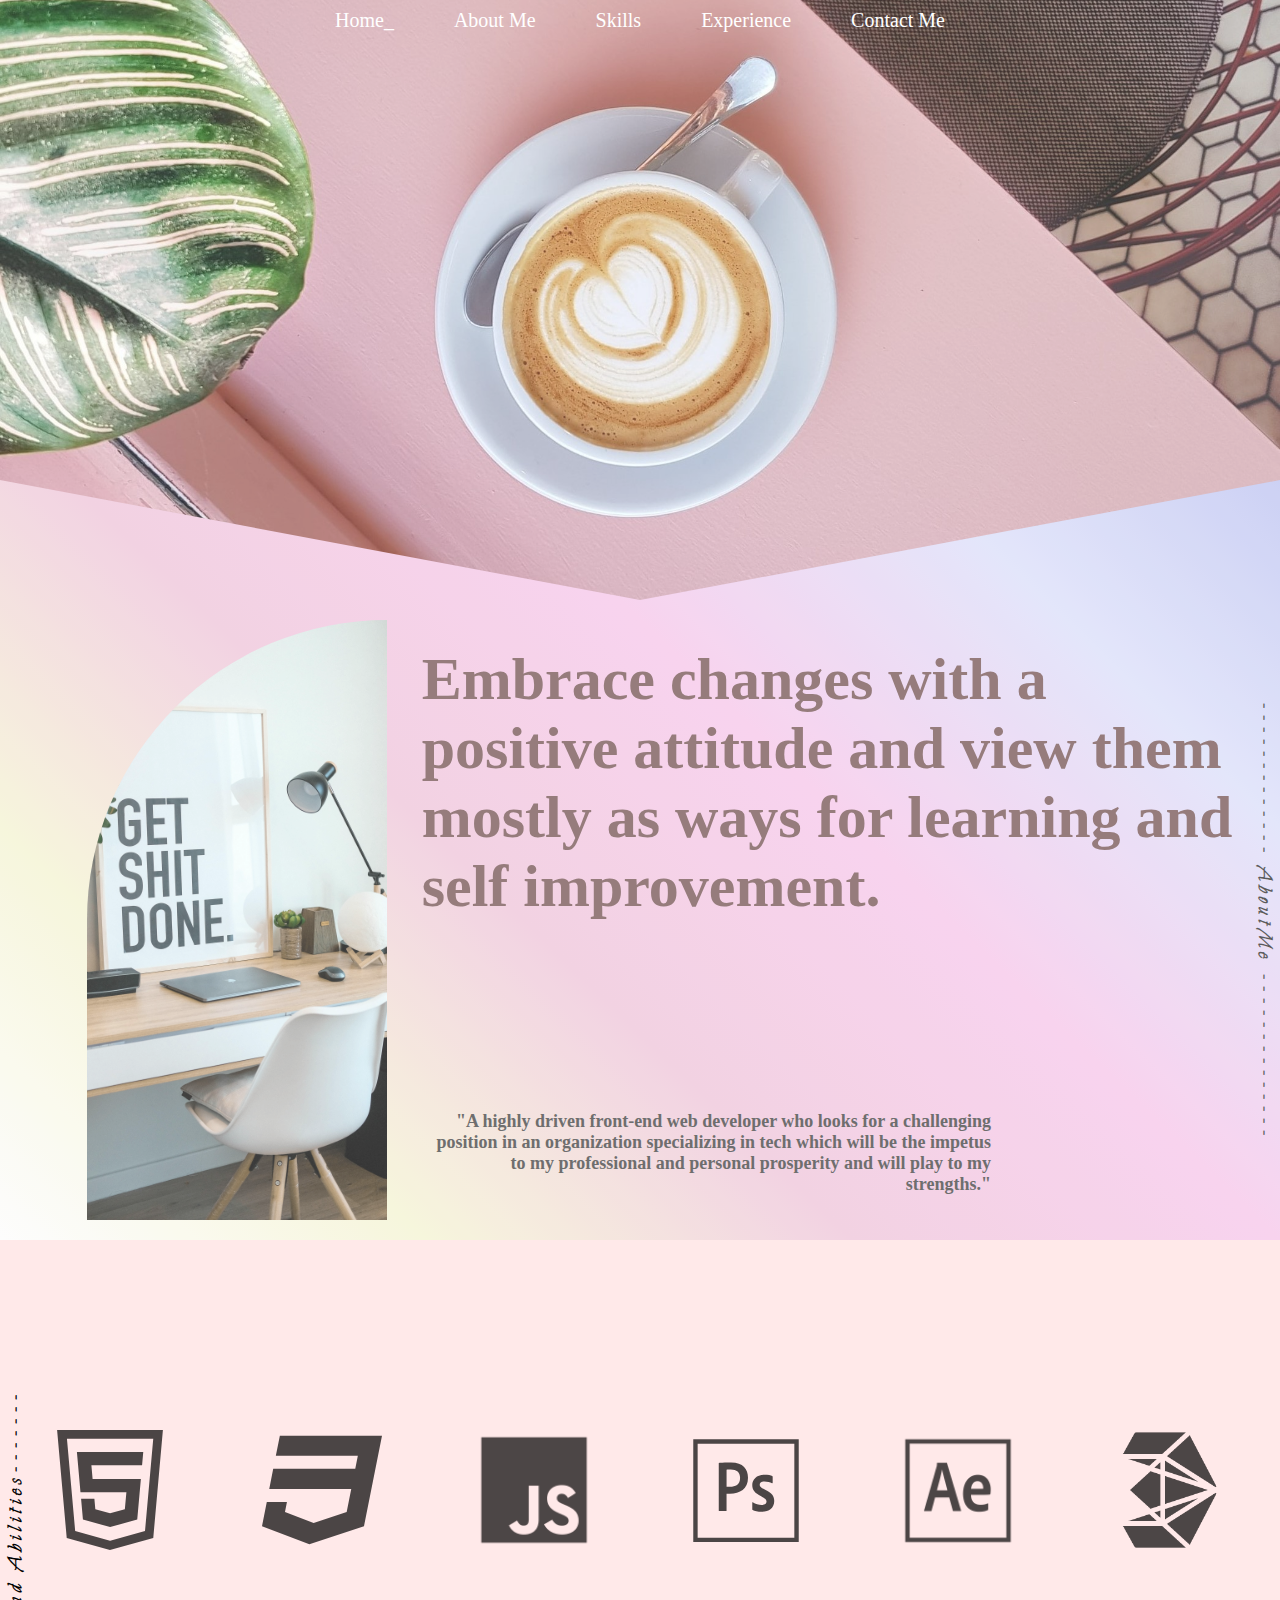
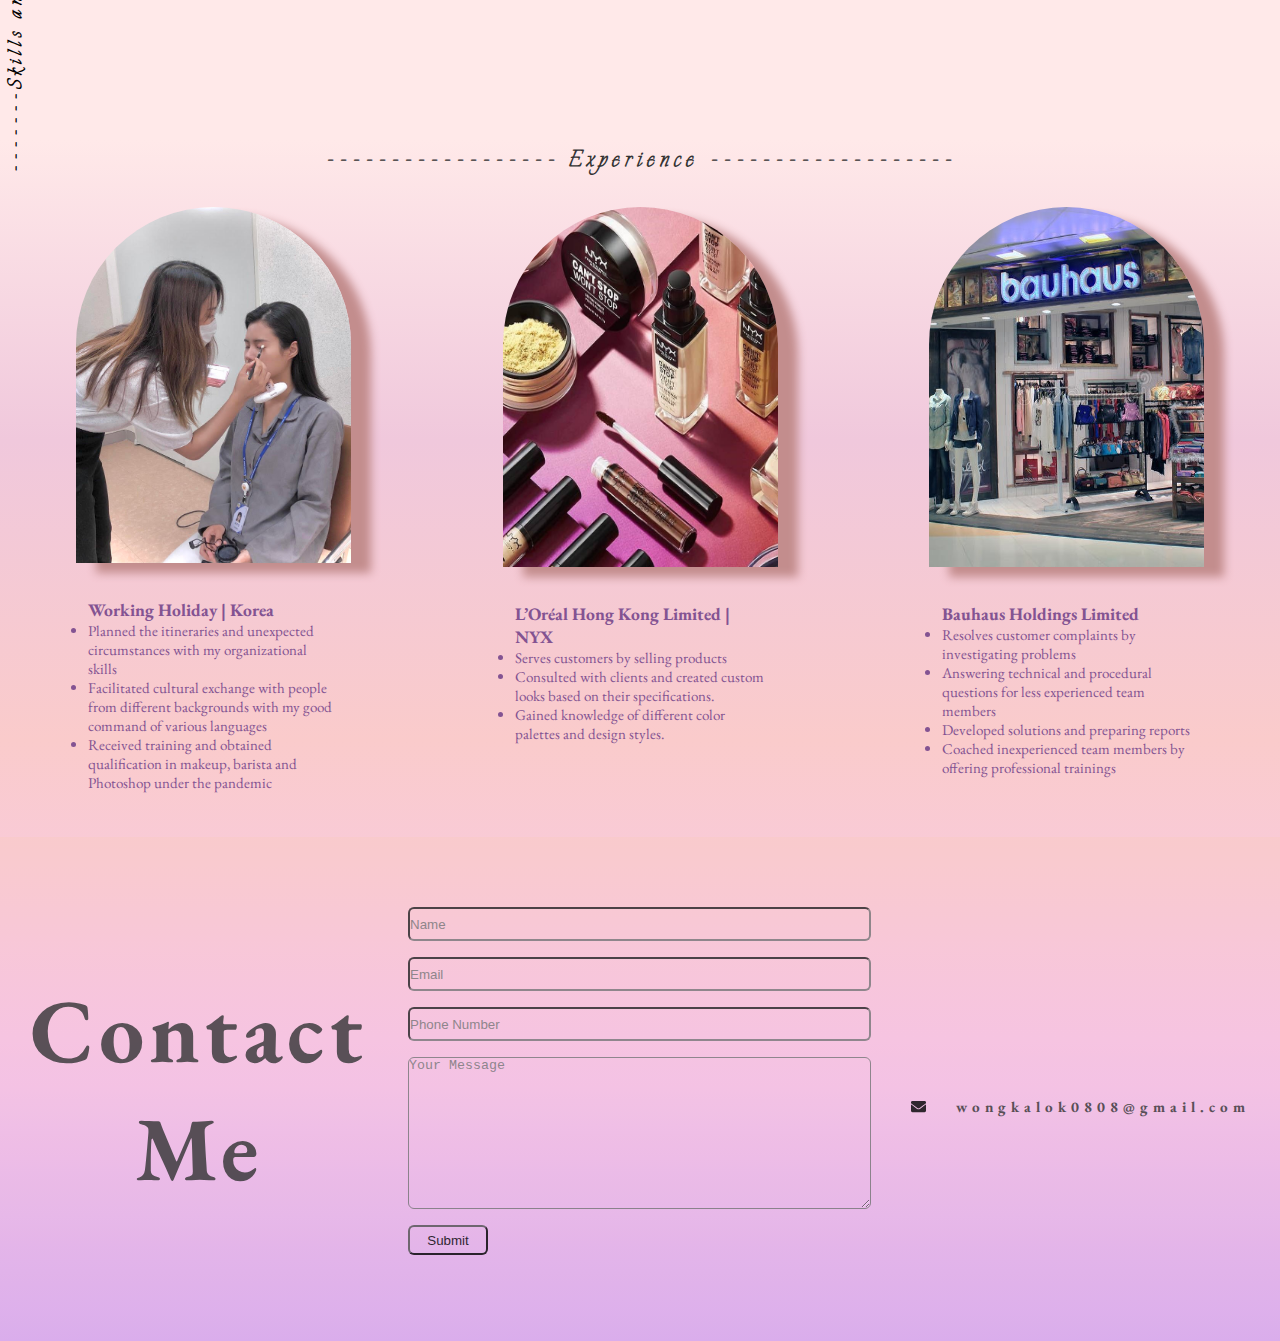
==== about_me/about_me.html @ 9ea7f7a6 "a" ====
<!DOCTYPE html>
<html lang="en">

<head>
  <meta charset="UTF-8" />
  <meta http-equiv="X-UA-Compatible" content="IE=edge" />
  <meta name="viewport" content="width=device-width, initial-scale=1.0" />
  <title>about_me</title>
  <link rel="stylesheet" href="style.css" />
</head>

<body>
  <div class="navbar">
    <a href="../index.html">Home_</a>
    <a href="#aboutMe">About Me</a>
    <a href="#skills">Skills</a>
    <a href="#experience">Experience</a>
    <a href="#form">Contact Me</a>
  </div>
  <div class="aboutBackground">
    <div class="aboutMeHeader">
      <img class="aboutImg" src="../img/natanja-grun-X2s8GhnQmds-unsplash.jpg" alt="" />
    </div>
    <!--About me-->
    <div class="aboutMe" id="aboutMe">
      <div class="aboutMeImg">
        <img src="../img/minh-pham-lB9ylP8e9Sg-unsplash.jpg" alt="" />
      </div>
      <div class="aboutMeText">
        <h3>
          Embrace changes with a positive attitude and view them mostly as
          ways for learning and self improvement.
        </h3>
        <div class="aboutMeH4">
          <h4>
            "A highly driven front-end web developer who looks for a
            challenging position in an organization specializing in tech which
            will be the impetus to my professional and personal prosperity and
            will play to my strengths."
          </h4>
        </div>
      </div>
      <p>------------- AboutMe --------------</p>
    </div>
  </div>
  <!--Skills and Abilities-->
  <div class="skills" id="skills">
    <h3>-------Skills and Abilities-------</h3>
    <div class="skillsImg">
      <img src="../img/html5-line.svg" alt="" />
      <img src="../img/css3.svg" alt="" />
      <img src="../img/js.png" alt="" />
      <img src="../img/cib-adobe-photoshop.svg" alt="" />
      <img src="../img/cib-adobe-after-effects.png" alt="" />
      <img
        src="../img/kisspng-computer-icons-autodesk-3ds-max-3d-computer-graphi-max-payne-5ac4fcfe86ab73.9493835815228592625516.png"
        alt="" />
    </div>
  </div>
  <!--Experience-->
  <div class="experience" id="experience">
    <p>------------------ Experience -------------------</p>
    <div class="experiencePhoto">
      <div class="experiencetext">
        <div class="experienceImg">
          <img src="../img/unnamed.jpg" alt="" />
        </div>
        <div class="extext">
          <h3>Working Holiday | Korea</h3>
          <ul>
            <li>
              Planned the itineraries and unexpected circumstances with my
              organizational skills
            </li>
            <li>
              Facilitated cultural exchange with people from different
              backgrounds with my good command of various languages
            </li>
            <li>
              Received training and obtained qualification in makeup, barista
              and Photoshop under the pandemic
            </li>
          </ul>
        </div>
      </div>
      <div class="experiencetext">
        <div class="experienceImg">
          <img src="../img/NYX-Professional-Makeup.jpg" alt="" />
        </div>
        <div class="extext">
          <h3>L’Oréal Hong Kong Limited | NYX</h3>
          <ul>
            <li>Serves customers by selling products</li>
            <li>
              Consulted with clients and created custom looks based on their
              specifications.
            </li>
            <li>
              Gained knowledge of different color palettes and design styles.
            </li>
          </ul>
        </div>
      </div>
      <div class="experiencetext">
        <div class="experienceImg">
          <img src="../img/bauhaus.jpg" alt="" />
        </div>
        <div class="extext">
          <h3>Bauhaus Holdings Limited</h3>
          <ul>
            <li>Resolves customer complaints by investigating problems</li>
            <li>
              Answering technical and procedural questions for less
              experienced team members
            </li>
            <li>Developed solutions and preparing reports</li>
            <li>
              Coached inexperienced team members by offering professional
              trainings
            </li>
          </ul>
        </div>
      </div>
    </div>
    <div class="form" id="form">
      <div class="formP">
        <p>Contact Me</p>
      </div>
      <div class="formInput">
        <form
          action="https://docs.google.com/forms/u/0/d/e/1FAIpQLSe4PeKI5LSQtzkwVJIQWWamqDUCXKQ3PtOjp4sg2B2Rs7o6yg/formResponse"
          method="post" class="formInput">
          <input type="text" name="entry.503846517" placeholder="Name" />
          <input type="text" name="entry.1393985349" placeholder="Email" />
          <input type="text" name="entry.814487481" placeholder="Phone Number" />
          <textarea name="entry.1041378626" placeholder="Your Message" id="message" cols="30" rows="10"></textarea>
          <button type="submit">Submit</button>
        </form>
      </div>
      <div class="contactWay">
        <div class="phone">
          <!-- <img src="../img/mobile-alt.svg" alt="" /> -->
          <!-- <p>66079842</p> -->
        </div>
        <div class="email">
          <img src="../img/envelope.svg" alt="" />
          <p>wongkalok0808@gmail.com</p>
        </div>
      </div>
    </div>
  </div>
  <script src="./about_me.js"></script>
</body>

</html>
---- about_me/style.css ----
@import url("https://fonts.googleapis.com/css2?family=Carattere&family=EB+Garamond&family=Ephesis&family=Explora&family=Gideon+Roman&family=Grey+Qo&family=Italianno&family=Yanone+Kaffeesatz:wght@200&display=swap");
/*font-family: 'Carattere', cursive;
font-family: 'EB Garamond', serif;
font-family: 'Ephesis', cursive;
font-family: 'Explora', cursive;
font-family: 'Gideon Roman', cursive;
font-family: 'Grey Qo', cursive;
font-family: 'Italianno', cursive;
font-family: 'Yanone Kaffeesatz', sans-serif;*/
* {
  margin: 0;
  padding: 0;
}
body {
  width: 100%;
}
.navbar {
  width: 100%;
  height: 40px;
  display: flex;
  align-items: center;
  justify-content: center;
  position: absolute;
  z-index: 20;
  color: white;
  font-size: 20px;
}
.navbar a {
  color: white;
  margin: 0 30px 0 30px;
  text-decoration-line: none;
}
.navbar a:hover {
  color: rgb(78, 78, 78);
  margin: 0 30px 0 30px;
  text-decoration-line: underline;
}
.aboutBackground {
  background-image: linear-gradient(
    to top right,
    rgb(253, 253, 253),
    rgb(245, 244, 212),
    rgb(240, 200, 220),
    rgb(247, 201, 235),
    rgb(221, 224, 250),
    rgb(187, 193, 240),
    rgb(201, 165, 218)
  );
  opacity: 80%;
}
.aboutMeHeader {
  clip-path: polygon(0% 80%, 0% 0%, 100% 0%, 100% 80%, 50% 100%);
  display: flex;
  align-items: center;
  justify-content: center;
}
.aboutImg {
  position: relative;
}
.aboutMeHeader img {
  top: 0;
  left: 0;
  width: 100%;
  z-index: 1;
  height: 600px;
  object-fit: cover;
}

.aboutP p {
  color: rgb(255, 255, 255);
  font-size: 120px;
  font-family: "Explora", cursive;
}

.aboutMe {
  display: flex;
  align-items: center;
  height: auto;
}
.aboutMeImg {
  flex: 1;
  display: flex;
  justify-content: right;
  align-items: center;
}
.aboutMeText {
  flex: 2;
  display: flex;
  flex-direction: column;
  height: 550px;
  justify-content: space-between;
  padding: 15px;
}
.aboutMeText h3 {
  font-size: 60px;
  color: rgb(124 92 92);
  object-fit: cover;
  animation: fadeIn 3s;
}

.aboutMeH4 {
  width: 70%;
}
.aboutMeH4 h4 {
  width: 100%;
  font-size: 18px;
  color: rgb(74 74 74);
  text-align: right;
  object-fit: cover;
  animation: fadeIn 3s;
}

@keyframes fadeIn {
  from {
    opacity: 0;
  }

  to {
    opacity: 1;
  }
}
.aboutMe p {
  writing-mode: vertical-lr;
  text-orientation: mixed;
  font-size: 25px;
  font-family: "Explora", cursive;
  font-weight: bold;
  color: rgb(51, 51, 51);
  letter-spacing: 5px;
}
.aboutMe img {
  border-radius: 999px 0 0 0;
  padding: 20px;
  width: 300px;
  height: 600px;
  object-fit: cover;
  position: relative;
}
/*Skills*/
.skills {
  height: 500px;
  background-color: rgb(255, 233, 233);
}

.skills h3 {
  position: absolute;
  font-family: "Explora", cursive;
  writing-mode: vertical-lr;
  text-orientation: mixed;
  transform: rotate(-180deg);
  height: 60%;
  text-align: center;
  font-size: 25px;
  letter-spacing: 5px;
  color: black;
  font-weight: bold;
  top: 82rem;
}
.skillsImg {
  display: flex;
  align-items: center;
  justify-content: space-between;
  padding: 0 50px;
  height: 100%;
  flex-wrap: wrap;
}
.skills img {
  width: 120px;
  height: 120px;
  opacity: 0.7;
}
.skills img:hover {
  transform: scale(1.2);
}
.experience {
  height: auto;
  background-image: linear-gradient(
    to bottom,
    rgb(255, 233, 233),
    rgb(240, 200, 220),
    rgb(250, 203, 203),
    rgb(247, 201, 235),
    rgb(201, 165, 218)
  );
}
.experience p {
  font-size: 30px;
  font-family: "Explora", cursive;
  text-align: center;
  font-weight: bold;
  color: rgb(51, 51, 51);
  letter-spacing: 5px;
}
.experiencePhoto {
  display: flex;
  align-items: center;
  justify-content: center;
  flex-wrap: wrap;
}
.experiencetext {
  flex: 1;
  display: flex;
  flex-direction: column;
  padding: 30px;
  align-items: center;
  height: 600px;
  font-size: 15px;
}
.extext {
  width: 250px;
  padding: 15px 40px;
  font-family: "EB Garamond", serif;
  margin-top: 20px;
  color: #835392;
}
.experienceImg {
  border-radius: 999px 999px 0 0;
  width: 275px;
  height: 360px;
  overflow: hidden;
  position: relative;
  box-shadow: 20px 10px 10px rgb(195 141 141);
}
.experienceImg:hover {
  box-shadow: 20px 10px 10px white;
}
.experiencetext img {
  width: 100%;
  height: 100%;
  transition: 0.2s linear;
}
.experiencetext img:hover {
  width: 100%;
  height: 100%;
  transform: scale(1.1);
}
.form {
  width: auto;
  display: flex;
  align-items: center;
  justify-content: center;
  height: auto;
  background-color: #d1c1db;
  flex-wrap: wrap;
  padding: 30px;
  background-image: linear-gradient(
    to bottom,
    rgb(250, 203, 203),
    rgb(245, 194, 228),
    #dfb0f1
  );
  opacity: 80%;
}
.form p {
  font-family: "EB Garamond", serif;
  font-size: 15px;
}
.formInput {
  flex: 2;
  display: flex;
  flex-direction: column;
  padding: 20px;
}

input {
  background: none;
  margin-bottom: 1rem;
  width: auto;
  height: 30px;
  border-radius: 6px;
}
textarea {
  background: none;
  margin-bottom: 1rem;
  border-radius: 6px;
  width: auto;
}
button {
  background: none;
  margin-bottom: 1rem;
  border-radius: 6px;
  width: 5rem;
  height: 30px;
}
.formP {
  flex: 1;
  text-align: center;
}
.formP p {
  font-size: 90px;
}
.contactWay {
  flex: 1;
  display: flex;
  flex-direction: column;
  align-items: baseline;
  justify-content: space-evenly;
  height: 100%;
}
.phone {
  display: flex;
  justify-content: center;
  align-items: center;
  margin-bottom: 35px;
}
.phone img {
  width: 15px;
  height: 15px;
  margin-right: 30px;
}
.email {
  display: flex;
  justify-content: center;
  align-items: center;
}
.email img {
  width: 15px;
  height: 15px;
  margin-right: 30px;
}
@media screen and (max-width: 950px) {
  .navbar a {
    color: white;
    margin: 5px 10px 0 10px;
    font-size: 15px;
  }
  .navbar a:hover {
    color: rgb(78, 78, 78);
    margin: 5px 20px 0 20px;
  }
  .aboutMe img {
    border-radius: 999px 0 0 0;
    padding: 20px;
    width: 300px;
    height: 600px;
    object-fit: cover;
    position: relative;
    opacity: 0.2;
  }
  .aboutMeText h3 {
    position: absolute;
    font-size: 33px;
    color: rgb(124 92 92);
    object-fit: cover;
    top: 43rem;
    left: 1rem;
    width: 95%;
  }
  .aboutMeH4 {
    width: 80%;
    position: absolute;
    right: 2rem;
    top: 68rem;
  }

  .aboutMeH4 h4 {
    width: 90%;
    font-size: 19px;
    color: rgb(74 74 74);
    text-align: right;
    object-fit: cover;
  }
  .skillsImg {
    padding: 0 70px;
  }
  .skills h3 {
    left: 0rem;
    font-size: 20px;
  }
}
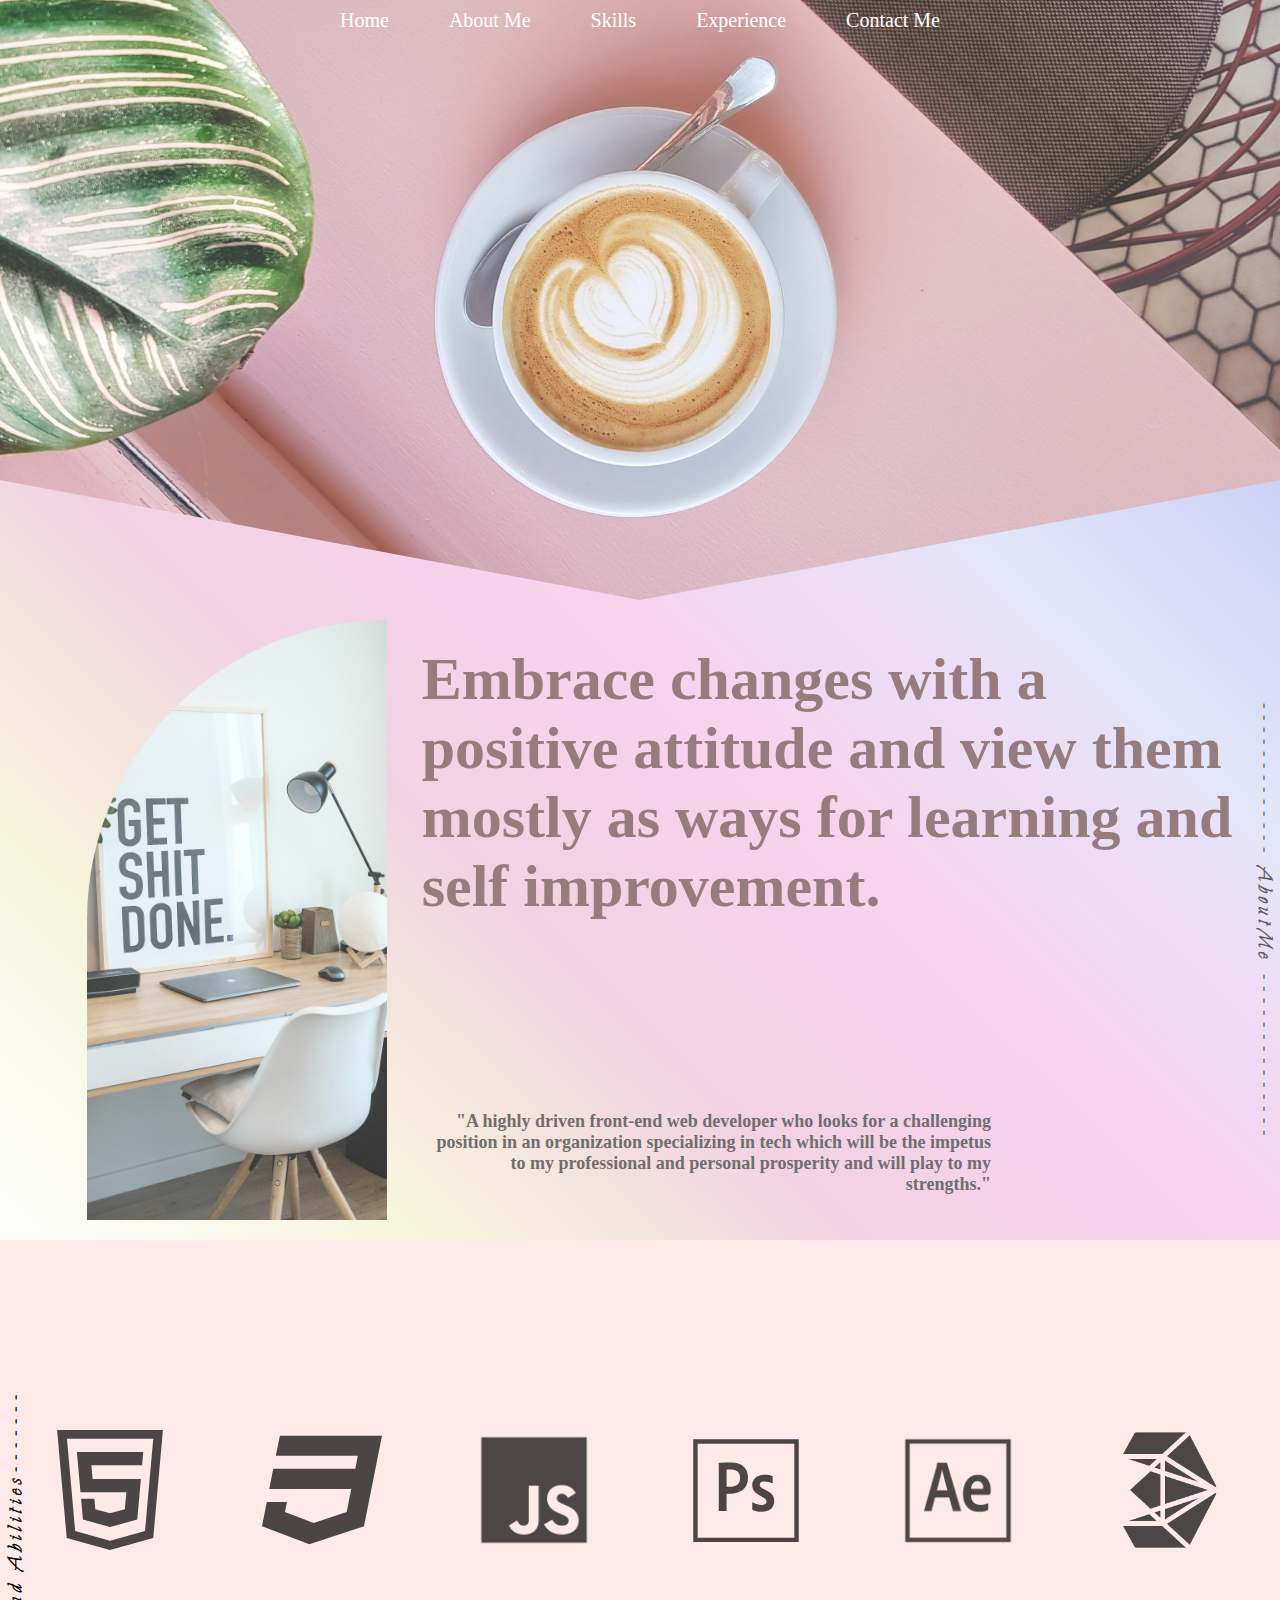
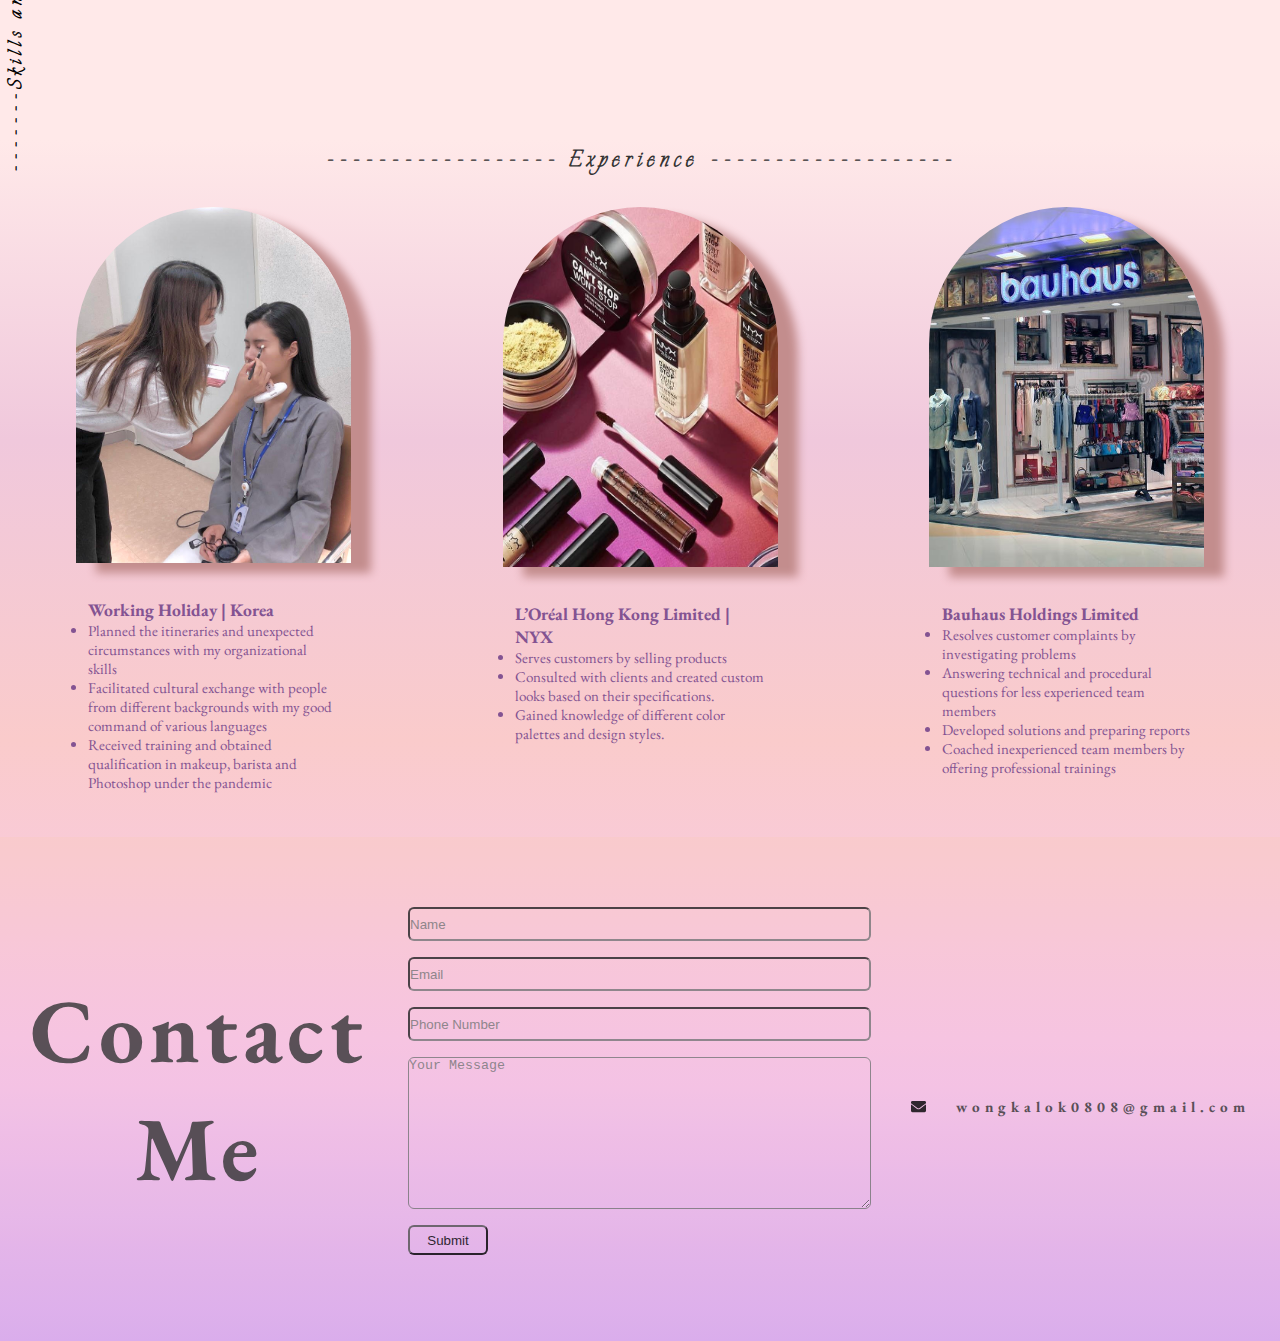
==== commit bf39ac1b: "add" ====
--- a/about_me/about_me.html
+++ b/about_me/about_me.html
@@ -11,7 +11,7 @@
 
 <body>
   <div class="navbar">
-    <a href="../index.html">Home_</a>
+    <a href="../index.html">Home</a>
     <a href="#aboutMe">About Me</a>
     <a href="#skills">Skills</a>
     <a href="#experience">Experience</a>
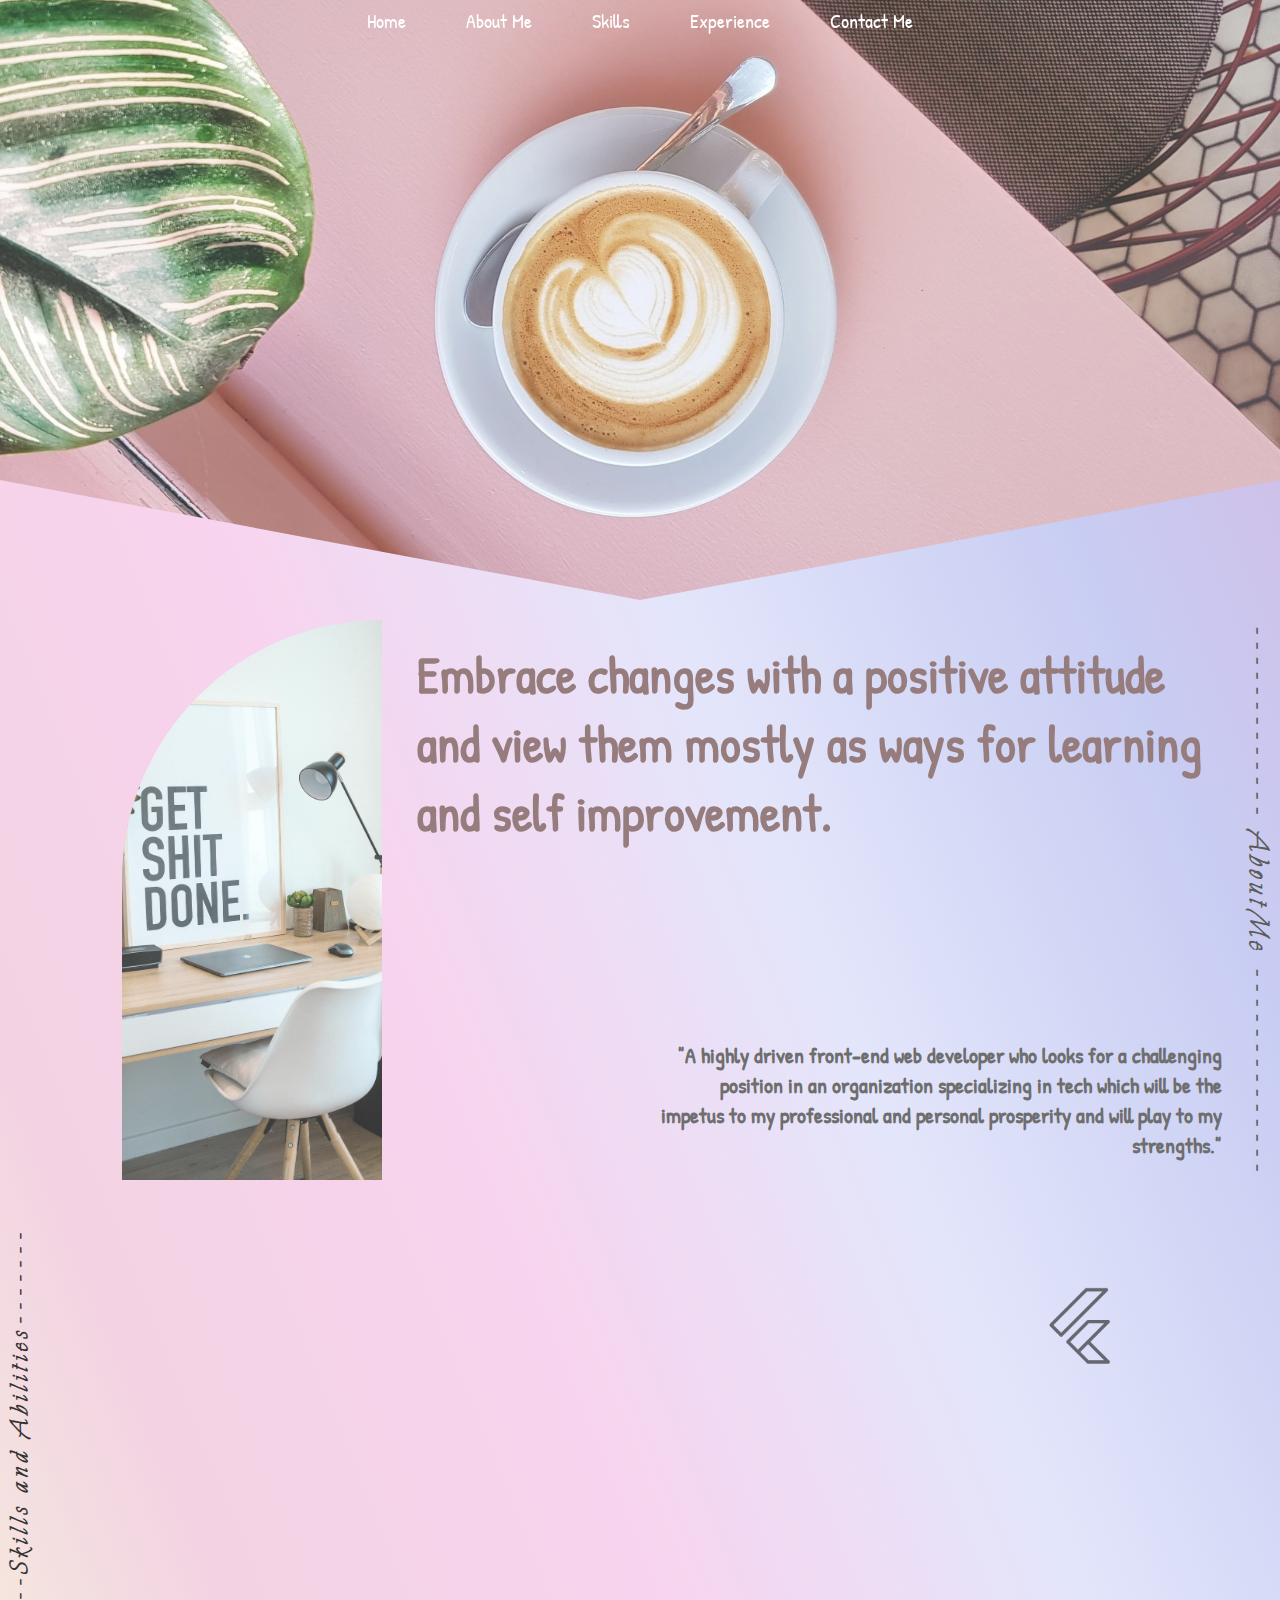
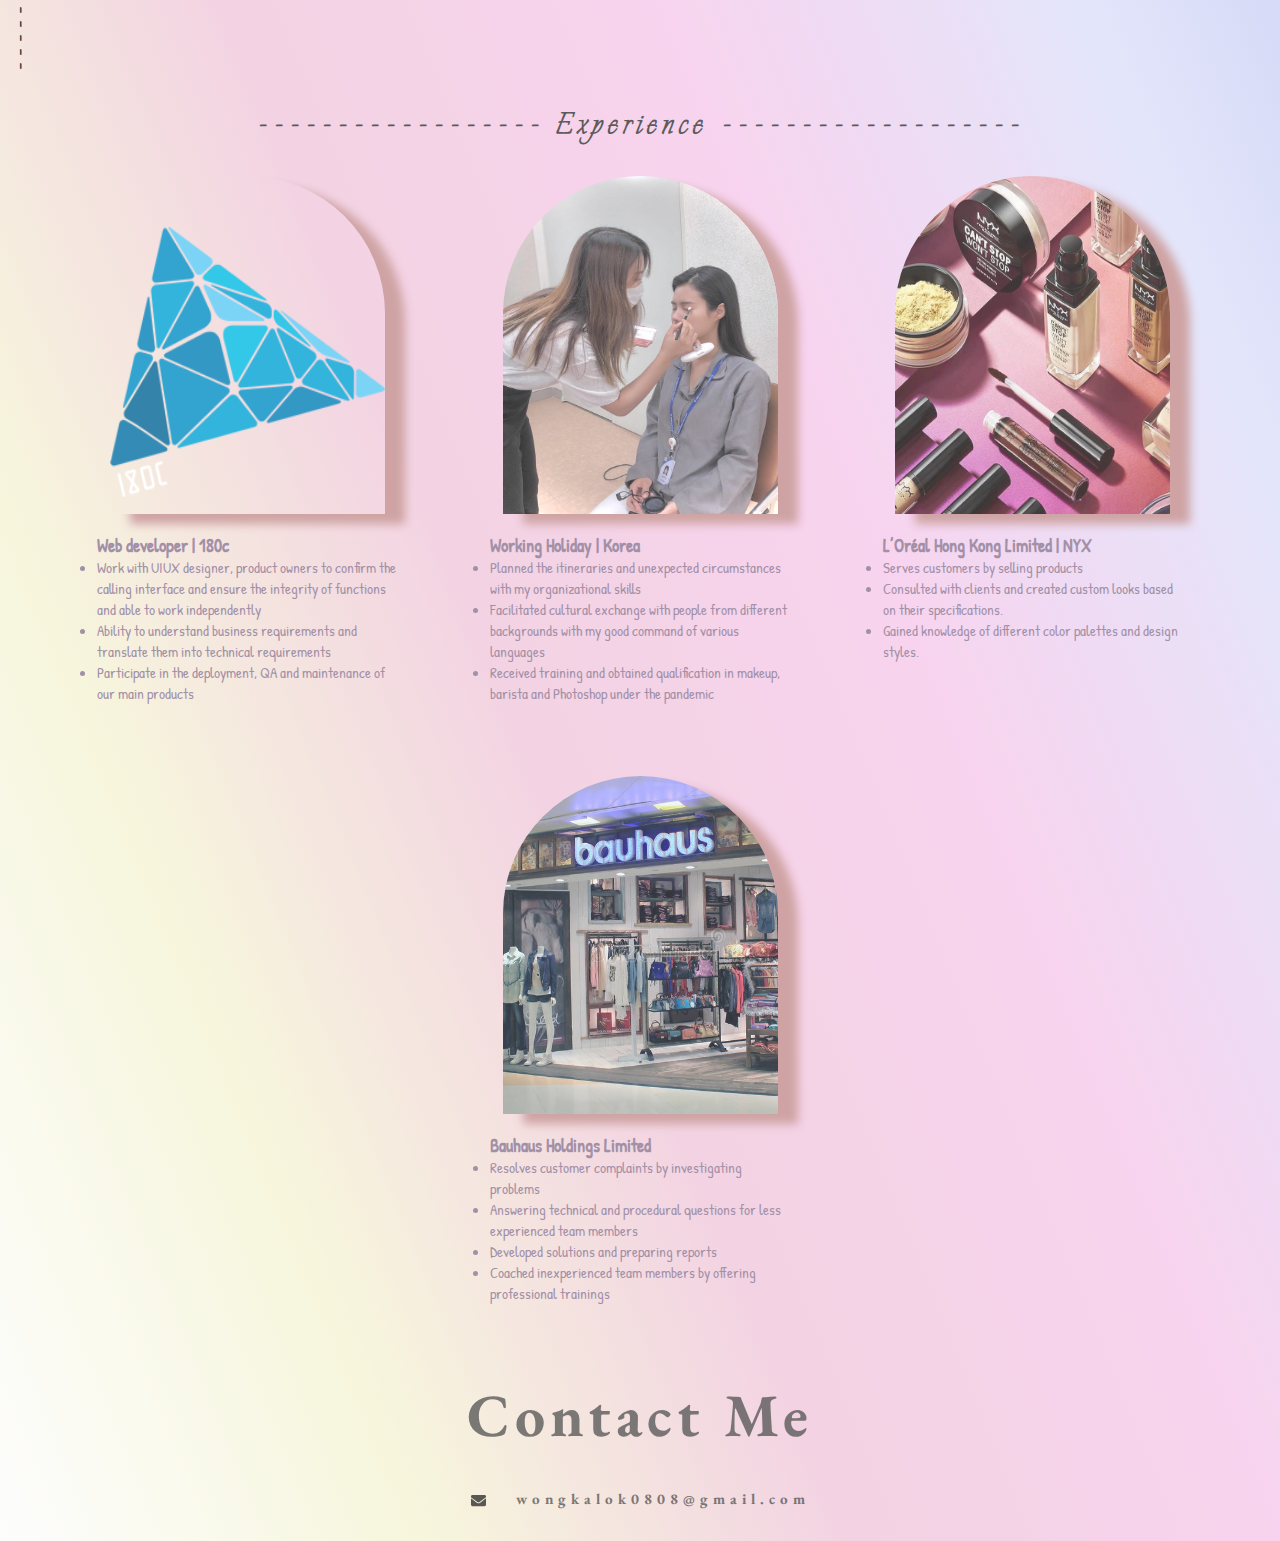
==== commit af573c32: "add" ====
--- a/about_me/about_me.html
+++ b/about_me/about_me.html
@@ -6,6 +6,9 @@
   <meta http-equiv="X-UA-Compatible" content="IE=edge" />
   <meta name="viewport" content="width=device-width, initial-scale=1.0" />
   <title>about_me</title>
+  <link rel="stylesheet" href="https://cdnjs.cloudflare.com/ajax/libs/font-awesome/6.2.0/css/all.min.css"
+    integrity="sha512-xh6O/CkQoPOWDdYTDqeRdPCVd1SpvCA9XXcUnZS2FmJNp1coAFzvtCN9BmamE+4aHK8yyUHUSCcJHgXloTyT2A=="
+    crossorigin="anonymous" referrerpolicy="no-referrer" />
   <link rel="stylesheet" href="style.css" />
 </head>
 
@@ -42,114 +45,173 @@
       </div>
       <p>------------- AboutMe --------------</p>
     </div>
-  </div>
-  <!--Skills and Abilities-->
-  <div class="skills" id="skills">
-    <h3>-------Skills and Abilities-------</h3>
-    <div class="skillsImg">
-      <img src="../img/html5-line.svg" alt="" />
+    <!-- </div> -->
+    <!--Skills and Abilities-->
+    <div class="skills" id="skills">
+      <h3>-------Skills and Abilities-------</h3>
+      <div class="skillsImg">
+        <!-- <img src="../img/html5-line.svg" alt="" />
       <img src="../img/css3.svg" alt="" />
       <img src="../img/js.png" alt="" />
       <img src="../img/cib-adobe-photoshop.svg" alt="" />
       <img src="../img/cib-adobe-after-effects.png" alt="" />
       <img
         src="../img/kisspng-computer-icons-autodesk-3ds-max-3d-computer-graphi-max-payne-5ac4fcfe86ab73.9493835815228592625516.png"
-        alt="" />
-    </div>
-  </div>
-  <!--Experience-->
-  <div class="experience" id="experience">
-    <p>------------------ Experience -------------------</p>
-    <div class="experiencePhoto">
-      <div class="experiencetext">
-        <div class="experienceImg">
-          <img src="../img/unnamed.jpg" alt="" />
-        </div>
-        <div class="extext">
-          <h3>Working Holiday | Korea</h3>
-          <ul>
-            <li>
-              Planned the itineraries and unexpected circumstances with my
-              organizational skills
-            </li>
-            <li>
-              Facilitated cultural exchange with people from different
-              backgrounds with my good command of various languages
-            </li>
-            <li>
-              Received training and obtained qualification in makeup, barista
-              and Photoshop under the pandemic
-            </li>
-          </ul>
-        </div>
-      </div>
-      <div class="experiencetext">
-        <div class="experienceImg">
-          <img src="../img/NYX-Professional-Makeup.jpg" alt="" />
-        </div>
-        <div class="extext">
-          <h3>L’Oréal Hong Kong Limited | NYX</h3>
-          <ul>
-            <li>Serves customers by selling products</li>
-            <li>
-              Consulted with clients and created custom looks based on their
-              specifications.
-            </li>
-            <li>
-              Gained knowledge of different color palettes and design styles.
-            </li>
-          </ul>
-        </div>
-      </div>
-      <div class="experiencetext">
-        <div class="experienceImg">
-          <img src="../img/bauhaus.jpg" alt="" />
-        </div>
-        <div class="extext">
-          <h3>Bauhaus Holdings Limited</h3>
-          <ul>
-            <li>Resolves customer complaints by investigating problems</li>
-            <li>
-              Answering technical and procedural questions for less
-              experienced team members
-            </li>
-            <li>Developed solutions and preparing reports</li>
-            <li>
-              Coached inexperienced team members by offering professional
-              trainings
-            </li>
-          </ul>
-        </div>
-      </div>
-    </div>
-    <div class="form" id="form">
-      <div class="formP">
-        <p>Contact Me</p>
-      </div>
-      <div class="formInput">
-        <form
-          action="https://docs.google.com/forms/u/0/d/e/1FAIpQLSe4PeKI5LSQtzkwVJIQWWamqDUCXKQ3PtOjp4sg2B2Rs7o6yg/formResponse"
-          method="post" class="formInput">
-          <input type="text" name="entry.503846517" placeholder="Name" />
-          <input type="text" name="entry.1393985349" placeholder="Email" />
-          <input type="text" name="entry.814487481" placeholder="Phone Number" />
-          <textarea name="entry.1041378626" placeholder="Your Message" id="message" cols="30" rows="10"></textarea>
-          <button type="submit">Submit</button>
-        </form>
-      </div>
-      <div class="contactWay">
-        <div class="phone">
-          <!-- <img src="../img/mobile-alt.svg" alt="" /> -->
-          <!-- <p>66079842</p> -->
-        </div>
-        <div class="email">
-          <img src="../img/envelope.svg" alt="" />
-          <p>wongkalok0808@gmail.com</p>
+        alt="" /> -->
+
+        <ul class="sci">
+          <li data-text="html">
+            <a href="#" class="html"><i class="fa-brands fa-html5"></i></a>
+          </li>
+          <li data-text="css">
+            <a href="#" class="css"><i class="fa-brands fa-css3-alt"></i></a>
+          </li>
+          <li data-text="javascript">
+            <a href="#" class="javascript"><i class="fa-brands fa-square-js"></i></a>
+          </li>
+          <li data-text="react">
+            <a href="#" class="react"><i class="fa-brands fa-react"></i></a>
+          </li>
+          <li data-text="flutter">
+            <a href="#" class="flutter"> <img style="width: 56%;height: 56%;" class="aboutImg" src="../img/flutter.png"
+                alt="" /></a>
+          </li>
+          <li data-text="php">
+            <a href="#" class="php"><i class="fa-brands fa-php"></i></a>
+          </li>
+        </ul>
+
+      </div>
+    </div>
+    <!--Experience-->
+    <div class="experience" id="experience">
+      <p>------------------ Experience -------------------</p>
+      <div class="experiencePhoto">
+        <div class="experiencetext">
+          <div class="experienceImg">
+            <img src="../img/180c_logo.png" style="width: 100%;height: 80%;margin-top: 4vw;" alt="" />
+          </div>
+          <div class="extext">
+            <h3>Web developer | 180c</h3>
+            <ul>
+              <li>
+                Work with UIUX designer, product owners to confirm the calling interface and ensure the integrity of
+                functions and able to work independently
+              </li>
+              <li>
+                Ability to understand business requirements and translate them into technical requirements
+              </li>
+              <li>
+                Participate in the deployment, QA and maintenance of our main products
+              </li>
+            </ul>
+          </div>
+        </div>
+        <div class="experiencetext">
+          <div class="experienceImg">
+            <img src="../img/unnamed.jpg" alt="" />
+          </div>
+          <div class="extext">
+            <h3>Working Holiday | Korea</h3>
+            <ul>
+              <li>
+                Planned the itineraries and unexpected circumstances with my
+                organizational skills
+              </li>
+              <li>
+                Facilitated cultural exchange with people from different
+                backgrounds with my good command of various languages
+              </li>
+              <li>
+                Received training and obtained qualification in makeup, barista
+                and Photoshop under the pandemic
+              </li>
+            </ul>
+          </div>
+        </div>
+        <div class="experiencetext">
+          <div class="experienceImg">
+            <img src="../img/NYX-Professional-Makeup.jpg" alt="" />
+          </div>
+          <div class="extext">
+            <h3>L’Oréal Hong Kong Limited | NYX</h3>
+            <ul>
+              <li>Serves customers by selling products</li>
+              <li>
+                Consulted with clients and created custom looks based on their
+                specifications.
+              </li>
+              <li>
+                Gained knowledge of different color palettes and design styles.
+              </li>
+            </ul>
+          </div>
+        </div>
+        <div class="experiencetext">
+          <div class="experienceImg">
+            <img src="../img/bauhaus.jpg" alt="" />
+          </div>
+          <div class="extext">
+            <h3>Bauhaus Holdings Limited</h3>
+            <ul>
+              <li>Resolves customer complaints by investigating problems</li>
+              <li>
+                Answering technical and procedural questions for less
+                experienced team members
+              </li>
+              <li>Developed solutions and preparing reports</li>
+              <li>
+                Coached inexperienced team members by offering professional
+                trainings
+              </li>
+            </ul>
+          </div>
+        </div>
+      </div>
+      <div class="form" id="form">
+        <div class="formP">
+          <p>Contact Me</p>
+        </div>
+        <!-- <div class="formInput">
+          <form
+            action="https://docs.google.com/forms/u/0/d/e/1FAIpQLSe4PeKI5LSQtzkwVJIQWWamqDUCXKQ3PtOjp4sg2B2Rs7o6yg/formResponse"
+            method="post" class="formInput">
+            <input type="text" name="entry.503846517" placeholder="Name" />
+            <input type="text" name="entry.1393985349" placeholder="Email" />
+            <input type="text" name="entry.814487481" placeholder="Phone Number" />
+            <textarea name="entry.1041378626" placeholder="Your Message" id="message" cols="30" rows="10"></textarea>
+            <button type="submit">Submit</button>
+          </form>
+        </div> -->
+        <div class="contactWay">
+          <div class="phone">
+            <!-- <img src="../img/mobile-alt.svg" alt="" /> -->
+            <!-- <p>66079842</p> -->
+          </div>
+          <div class="email">
+            <img src="../img/envelope.svg" alt="" />
+            <a style='text-decoration: none;color: rgb(51, 51, 51);;font-size: 1.5vw;margin-bottom: 3px;'
+              href="mailto:wongkalok0808@gmail.com">
+              <p>wongkalok0808@gmail.com</p>
+            </a>
+            <!-- <p>wongkalok0808@gmail.com</p> -->
+          </div>
         </div>
       </div>
     </div>
   </div>
   <script src="./about_me.js"></script>
+  <script src="../vanilla.js">
+
+  </script>
+  <script>
+    VanillaTilt.init(document.querySelectorAll(".sci li a"), {
+      max: 25,
+      speed: 400,
+      glare: true, // if it should have a "glare" effect
+      "max-glare": 1,
+    });
+  </script>
 </body>
 
 </html>--- a/about_me/style.css
+++ b/about_me/style.css
@@ -1,3 +1,5 @@
+@import url('https://fonts.googleapis.com/css2?family=Patrick+Hand&family=Square+Peg&display=swap');
+
 @import url("https://fonts.googleapis.com/css2?family=Carattere&family=EB+Garamond&family=Ephesis&family=Explora&family=Gideon+Roman&family=Grey+Qo&family=Italianno&family=Yanone+Kaffeesatz:wght@200&display=swap");
 /*font-family: 'Carattere', cursive;
 font-family: 'EB Garamond', serif;
@@ -7,9 +9,11 @@
 font-family: 'Grey Qo', cursive;
 font-family: 'Italianno', cursive;
 font-family: 'Yanone Kaffeesatz', sans-serif;*/
-* {
+ * {
   margin: 0;
   padding: 0;
+  box-sizing: border-box;
+  font-family: 'Patrick Hand', cursive;
 }
 body {
   width: 100%;
@@ -90,20 +94,117 @@
   height: 550px;
   justify-content: space-between;
   padding: 15px;
+  align-items: end;
 }
 .aboutMeText h3 {
-  font-size: 60px;
+  font-size: 4vw;
   color: rgb(124 92 92);
   object-fit: cover;
   animation: fadeIn 3s;
 }
-
+.sci {
+  position: relative;
+  display: flex;
+  align-items: center;
+  justify-content: space-between;
+  height: 100%;
+  flex-wrap: wrap;
+  width: 100%;
+}
+
+.sci li {
+  list-style: none;
+}
+
+.sci li::before {
+  content: attr(data-text);
+  position: absolute;
+  top: 50%;
+  left: 50%;
+  transform: translate(-50%, 3vh);
+  font-size: 10vw;
+  pointer-events: none;
+  font-weight: 700;
+  transition: 0.5s;
+  opacity: 0;
+  z-index: 10000;
+}
+
+.sci li:hover::before {
+  opacity: 0.1;
+  transform: translate(-50%, 5vh);
+}
+
+.sci li a {
+  position: relative;
+  display: inline-block;
+  width: 150px;
+  height: 150px;
+  /* background: #ffe8e9; */
+  display: flex;
+  justify-content: center;
+  align-items: center;
+  color: #333;
+  border-radius: 10px;
+  text-decoration: none;
+  margin: 20px;
+  font-size: 5em;
+  transform-style: preserve-3d;
+  perspective: 500px;
+  /* box-shadow: 0 25px 35px rgba(0, 0, 0, 0.1); */
+}
+
+.sci li a:hover.html i{
+  color: #f49784;
+}
+
+.sci li a:hover.css i{
+  color: #1d5fa9;
+}
+
+.sci li a:hover.javascript i{
+  color: #ffef87;
+}
+
+.sci li a:hover.react i{
+  color: #5fd3f3;
+}
+
+.sci li a:hover.flutter img{
+  color: #5cc3ef;
+}
+
+.sci li a:hover.php i{
+  color: #cfadfa;
+}
+.sci li a:hover{
+  color: #ffe8e9;
+}
+
+.sci li a i {
+  transition: 0.25s;
+  pointer-events: none;
+}
+.sci li a img {
+  transition: 0.25s;
+  pointer-events: none;
+}
+
+.sci li a:hover i {
+  color: #fff;
+  transform: scale(1.5);
+}
+
+.sci li a:hover img {
+  color: #fff;
+  transform: scale(1.5);
+}
 .aboutMeH4 {
   width: 70%;
 }
 .aboutMeH4 h4 {
   width: 100%;
-  font-size: 18px;
+  font-size: 1.7vw;
   color: rgb(74 74 74);
   text-align: right;
   object-fit: cover;
@@ -122,7 +223,7 @@
 .aboutMe p {
   writing-mode: vertical-lr;
   text-orientation: mixed;
-  font-size: 25px;
+  font-size: 2.8vw;
   font-family: "Explora", cursive;
   font-weight: bold;
   color: rgb(51, 51, 51);
@@ -139,7 +240,8 @@
 /*Skills*/
 .skills {
   height: 500px;
-  background-color: rgb(255, 233, 233);
+  /* background-color: rgb(255, 233, 233); */
+  position: relative;
 }
 
 .skills h3 {
@@ -148,19 +250,20 @@
   writing-mode: vertical-lr;
   text-orientation: mixed;
   transform: rotate(-180deg);
-  height: 60%;
+  height: 100%;
   text-align: center;
-  font-size: 25px;
+  font-size: 2.5vw;
   letter-spacing: 5px;
   color: black;
   font-weight: bold;
-  top: 82rem;
+  top: 0;
+
 }
 .skillsImg {
   display: flex;
   align-items: center;
   justify-content: space-between;
-  padding: 0 50px;
+  padding: 0 8vw;
   height: 100%;
   flex-wrap: wrap;
 }
@@ -174,17 +277,17 @@
 }
 .experience {
   height: auto;
-  background-image: linear-gradient(
+  /* background-image: linear-gradient(
     to bottom,
     rgb(255, 233, 233),
     rgb(240, 200, 220),
     rgb(250, 203, 203),
     rgb(247, 201, 235),
     rgb(201, 165, 218)
-  );
+  ); */
 }
 .experience p {
-  font-size: 30px;
+  font-size: 3vw;
   font-family: "Explora", cursive;
   text-align: center;
   font-weight: bold;
@@ -196,6 +299,7 @@
   align-items: center;
   justify-content: center;
   flex-wrap: wrap;
+  padding: 0 4vw;
 }
 .experiencetext {
   flex: 1;
@@ -207,16 +311,17 @@
   font-size: 15px;
 }
 .extext {
-  width: 250px;
-  padding: 15px 40px;
+  width: 300px;
+  /* padding: 15px 40px; */
   font-family: "EB Garamond", serif;
   margin-top: 20px;
-  color: #835392;
+  color: #8b7592;
+  height: 100%;
 }
 .experienceImg {
   border-radius: 999px 999px 0 0;
   width: 275px;
-  height: 360px;
+  height: 1000px;
   overflow: hidden;
   position: relative;
   box-shadow: 20px 10px 10px rgb(195 141 141);
@@ -240,16 +345,17 @@
   align-items: center;
   justify-content: center;
   height: auto;
-  background-color: #d1c1db;
+  /* background-color: #d1c1db; */
   flex-wrap: wrap;
   padding: 30px;
-  background-image: linear-gradient(
+  /* background-image: linear-gradient(
     to bottom,
     rgb(250, 203, 203),
     rgb(245, 194, 228),
     #dfb0f1
-  );
+  ); */
   opacity: 80%;
+  flex-direction: column;
 }
 .form p {
   font-family: "EB Garamond", serif;
@@ -287,7 +393,7 @@
   text-align: center;
 }
 .formP p {
-  font-size: 90px;
+  font-size: 60px;
 }
 .contactWay {
   flex: 1;
@@ -328,6 +434,11 @@
     color: rgb(78, 78, 78);
     margin: 5px 20px 0 20px;
   }
+  .skills {
+    height: 100%;
+    /* background-color: rgb(255, 233, 233); */
+    position: relative;
+}
   .aboutMe img {
     border-radius: 999px 0 0 0;
     padding: 20px;
@@ -346,22 +457,41 @@
     left: 1rem;
     width: 95%;
   }
+
+  .sci li::before {
+    content: attr(data-text);
+    position: absolute;
+    top: 50%;
+    left: 50%;
+    transform: translate(-50%, -40%);
+    font-size: 10vw;
+    pointer-events: none;
+    font-weight: 700;
+    transition: 0.5s;
+    opacity: 0;
+    z-index: 10000;
+  }
+  .sci li:hover::before {
+    opacity: 0.1;
+    transform: translate(-50%, -50%);
+  }
   .aboutMeH4 {
     width: 80%;
     position: absolute;
     right: 2rem;
     top: 68rem;
+    margin: -10vw 0 0 0;
   }
 
   .aboutMeH4 h4 {
     width: 90%;
-    font-size: 19px;
+    font-size: 3vw;
     color: rgb(74 74 74);
     text-align: right;
     object-fit: cover;
   }
   .skillsImg {
-    padding: 0 70px;
+    padding: 10vw 70px;
   }
   .skills h3 {
     left: 0rem;
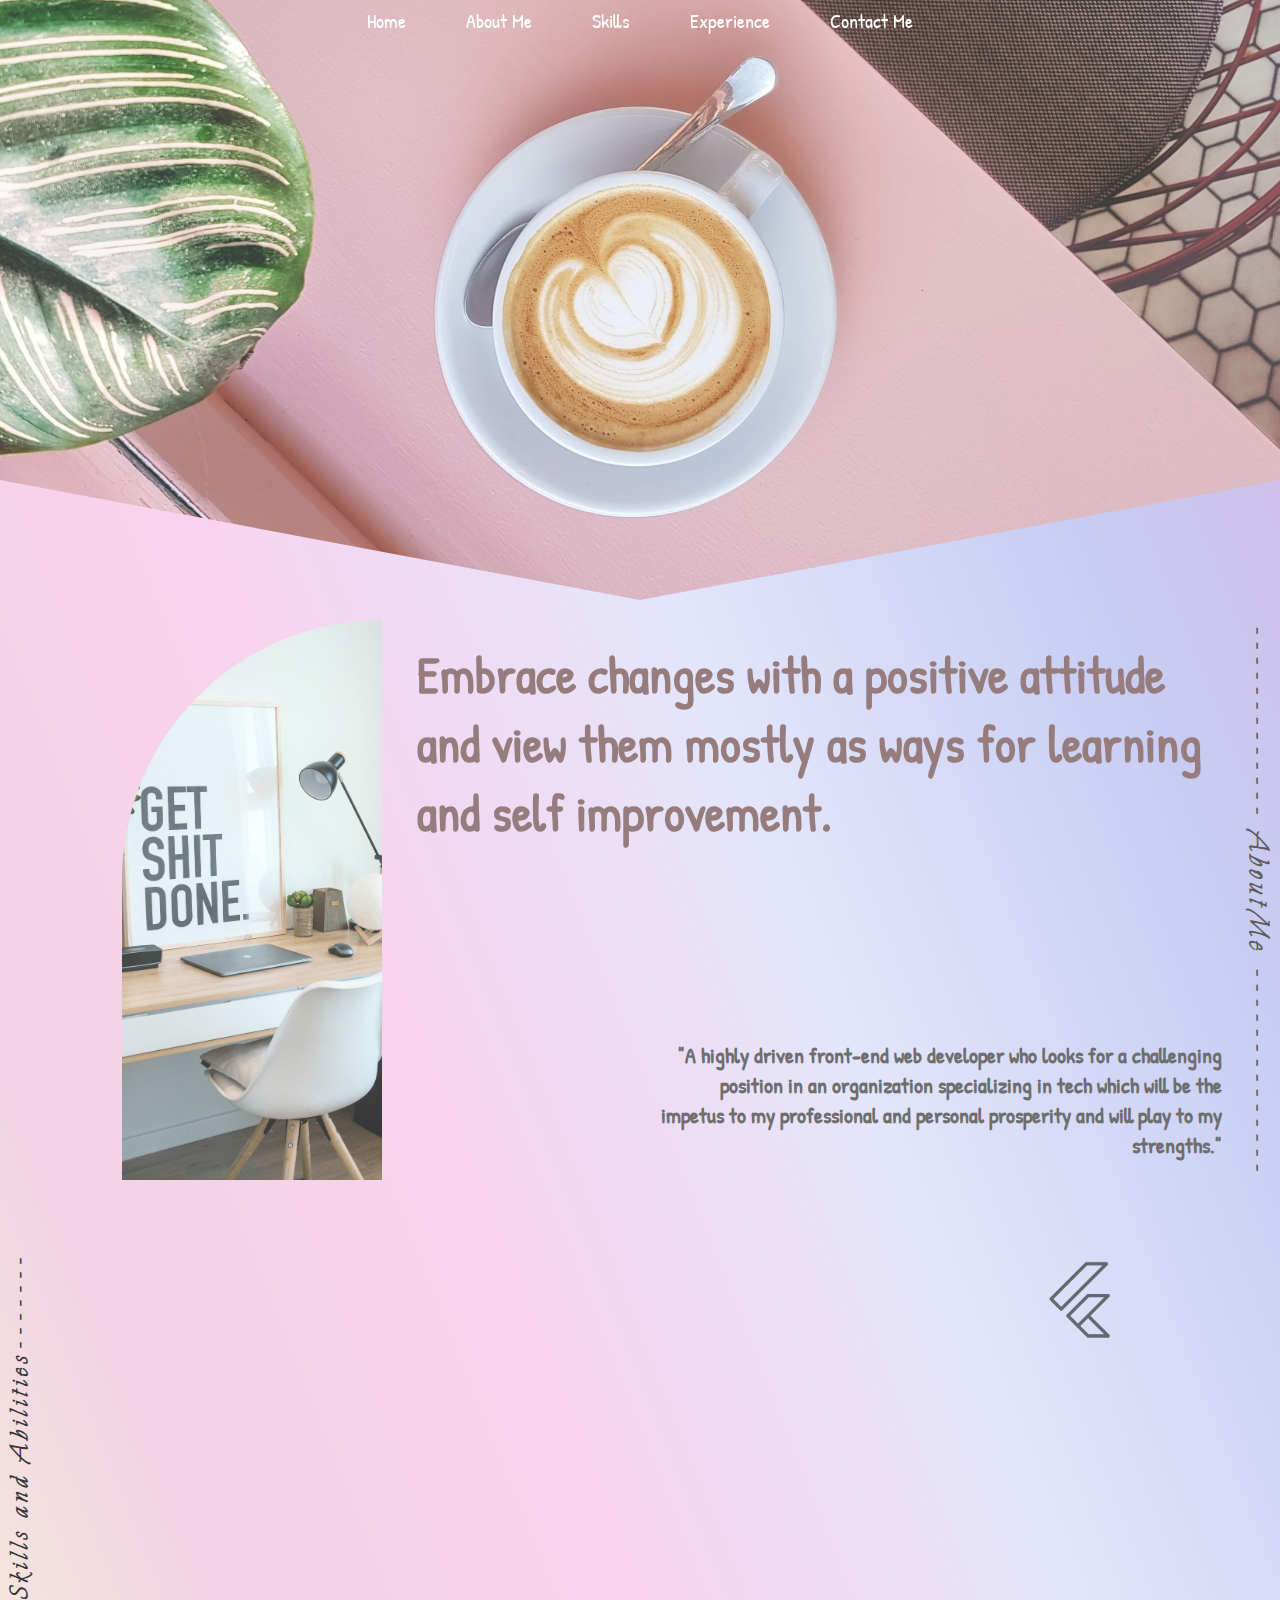
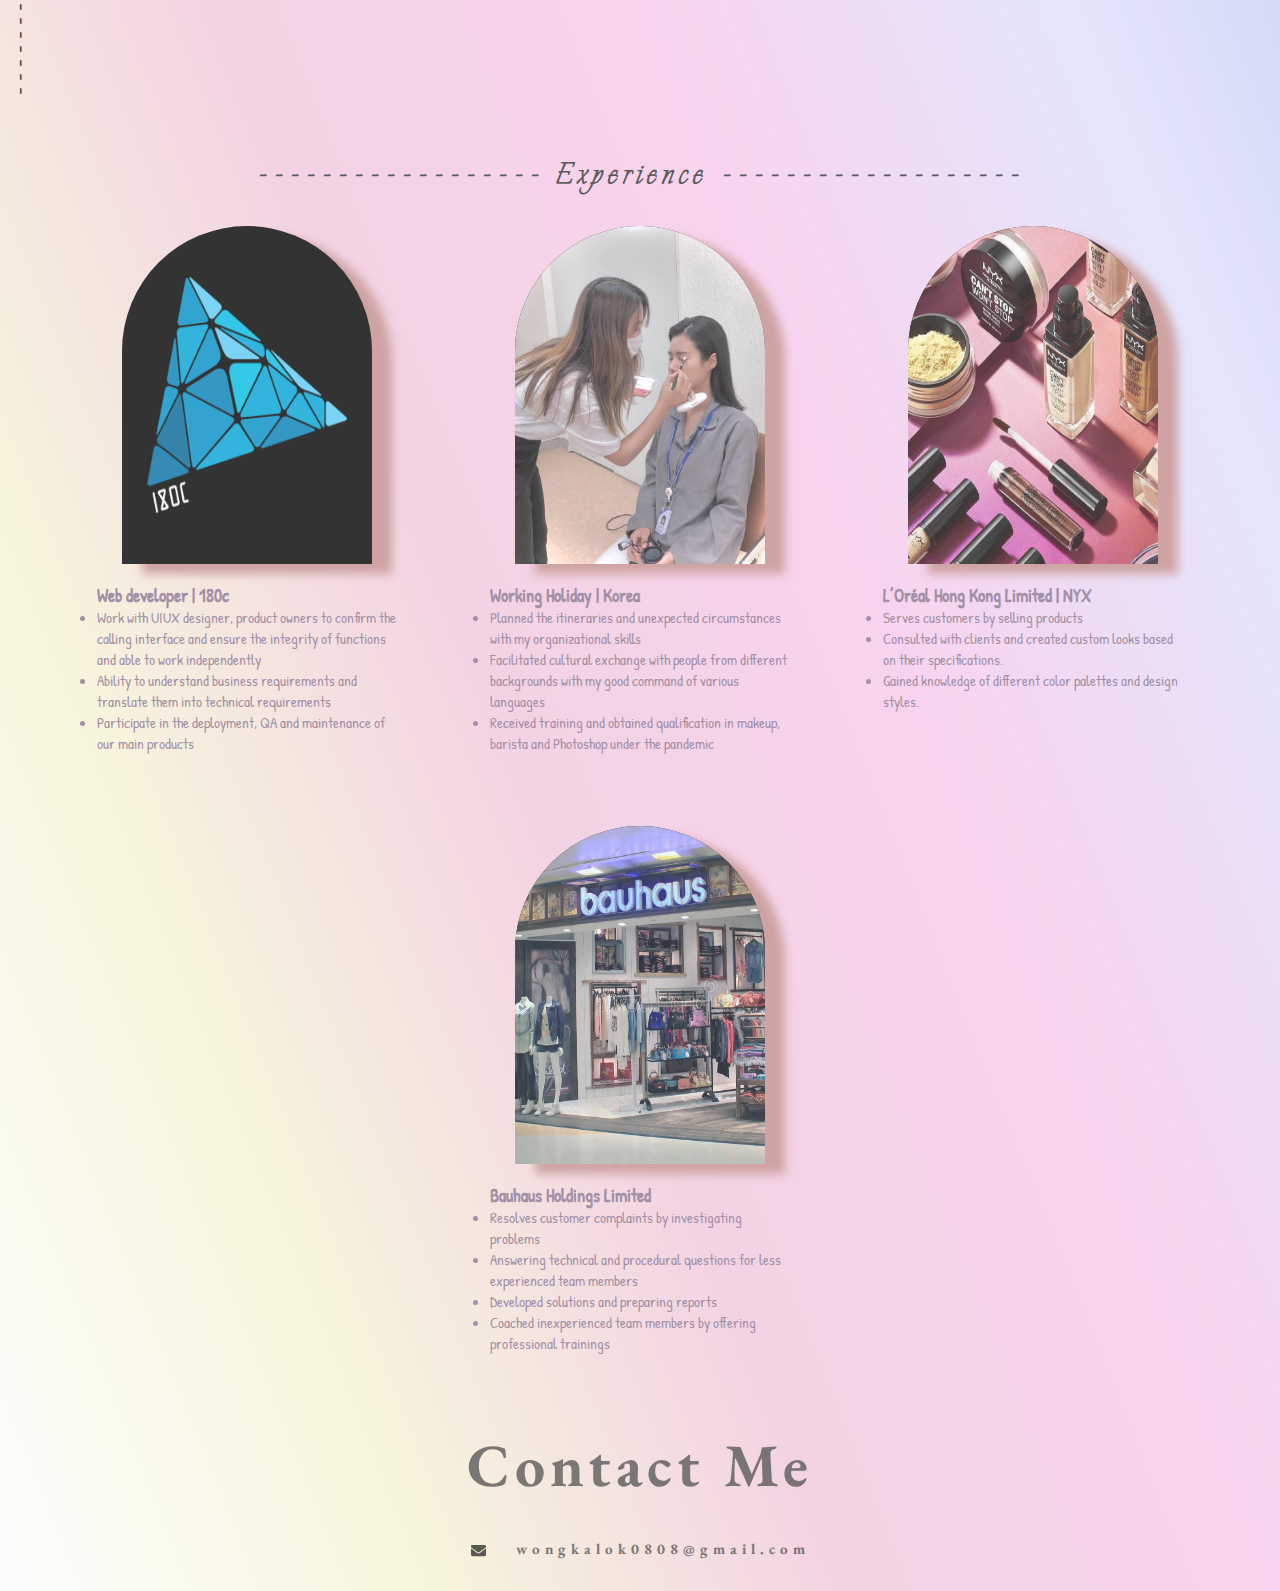
==== commit d44af612: "add" ====
--- a/about_me/about_me.html
+++ b/about_me/about_me.html
@@ -1,56 +1,615 @@
 <!DOCTYPE html>
 <html lang="en">
-
-<head>
-  <meta charset="UTF-8" />
-  <meta http-equiv="X-UA-Compatible" content="IE=edge" />
-  <meta name="viewport" content="width=device-width, initial-scale=1.0" />
-  <title>about_me</title>
-  <link rel="stylesheet" href="https://cdnjs.cloudflare.com/ajax/libs/font-awesome/6.2.0/css/all.min.css"
-    integrity="sha512-xh6O/CkQoPOWDdYTDqeRdPCVd1SpvCA9XXcUnZS2FmJNp1coAFzvtCN9BmamE+4aHK8yyUHUSCcJHgXloTyT2A=="
-    crossorigin="anonymous" referrerpolicy="no-referrer" />
-  <link rel="stylesheet" href="style.css" />
-</head>
-
-<body>
-  <div class="navbar">
-    <a href="../index.html">Home</a>
-    <a href="#aboutMe">About Me</a>
-    <a href="#skills">Skills</a>
-    <a href="#experience">Experience</a>
-    <a href="#form">Contact Me</a>
-  </div>
-  <div class="aboutBackground">
-    <div class="aboutMeHeader">
-      <img class="aboutImg" src="../img/natanja-grun-X2s8GhnQmds-unsplash.jpg" alt="" />
+  <head>
+    <meta charset="UTF-8" />
+    <meta http-equiv="X-UA-Compatible" content="IE=edge" />
+    <meta name="viewport" content="width=device-width, initial-scale=1.0" />
+    <title>about_me</title>
+    <link
+      rel="stylesheet"
+      href="https://cdnjs.cloudflare.com/ajax/libs/font-awesome/6.2.0/css/all.min.css"
+      integrity="sha512-xh6O/CkQoPOWDdYTDqeRdPCVd1SpvCA9XXcUnZS2FmJNp1coAFzvtCN9BmamE+4aHK8yyUHUSCcJHgXloTyT2A=="
+      crossorigin="anonymous"
+      referrerpolicy="no-referrer"
+    />
+    <!-- <link rel="stylesheet" href="style.css" /> -->
+    <!-- <link rel="stylesheet" href="style.css" /> -->
+    <style>
+      @import url("https://fonts.googleapis.com/css2?family=Patrick+Hand&family=Square+Peg&display=swap");
+
+      @import url("https://fonts.googleapis.com/css2?family=Carattere&family=EB+Garamond&family=Ephesis&family=Explora&family=Gideon+Roman&family=Grey+Qo&family=Italianno&family=Yanone+Kaffeesatz:wght@200&display=swap");
+
+      * {
+        margin: 0;
+        padding: 0;
+        box-sizing: border-box;
+        font-family: "Patrick Hand", cursive;
+      }
+
+      body {
+        width: 100%;
+      }
+
+      .navbar {
+        width: 100%;
+        height: 40px;
+        display: flex;
+        align-items: center;
+        justify-content: center;
+        position: absolute;
+        z-index: 20;
+        color: white;
+        font-size: 20px;
+      }
+
+      .navbar a {
+        color: white;
+        margin: 0 30px 0 30px;
+        text-decoration-line: none;
+      }
+
+      .navbar a:hover {
+        color: rgb(78, 78, 78);
+        margin: 0 30px 0 30px;
+        text-decoration-line: underline;
+      }
+
+      .aboutBackground {
+        background-image: linear-gradient(
+          to top right,
+          rgb(253, 253, 253),
+          rgb(245, 244, 212),
+          rgb(240, 200, 220),
+          rgb(247, 201, 235),
+          rgb(221, 224, 250),
+          rgb(187, 193, 240),
+          rgb(201, 165, 218)
+        );
+        opacity: 80%;
+      }
+
+      .aboutMeHeader {
+        clip-path: polygon(0% 80%, 0% 0%, 100% 0%, 100% 80%, 50% 100%);
+        display: flex;
+        align-items: center;
+        justify-content: center;
+      }
+
+      .aboutImg {
+        position: relative;
+      }
+
+      .aboutMeHeader img {
+        top: 0;
+        left: 0;
+        width: 100%;
+        z-index: 1;
+        height: 600px;
+        object-fit: cover;
+      }
+
+      .aboutP p {
+        color: rgb(255, 255, 255);
+        font-size: 120px;
+        font-family: "Explora", cursive;
+      }
+
+      .aboutMe {
+        display: flex;
+        align-items: center;
+        height: auto;
+      }
+
+      .aboutMeImg {
+        flex: 1;
+        display: flex;
+        justify-content: right;
+        align-items: center;
+      }
+
+      .aboutMeText {
+        flex: 2;
+        display: flex;
+        flex-direction: column;
+        height: 550px;
+        justify-content: space-between;
+        padding: 15px;
+        align-items: end;
+      }
+
+      .aboutMeText h3 {
+        font-size: 4vw;
+        color: rgb(124 92 92);
+        object-fit: cover;
+        animation: fadeIn 3s;
+      }
+
+      .sci {
+        position: relative;
+        display: flex;
+        align-items: center;
+        justify-content: space-between;
+        height: 100%;
+        flex-wrap: wrap;
+        width: 100%;
+      }
+
+      .sci li {
+        list-style: none;
+        margin-top: -6vw;
+      }
+
+      .sci li::before {
+        content: attr(data-text);
+        position: absolute;
+        top: 50%;
+        left: 50%;
+        transform: translate(-50%, 3vh);
+        font-size: 10vw;
+        pointer-events: none;
+        font-weight: 700;
+        transition: 0.5s;
+        opacity: 0;
+        z-index: 10000;
+      }
+
+      .sci li:hover::before {
+        opacity: 0.1;
+        transform: translate(-50%, 5vh);
+      }
+
+      .sci_i {
+        position: relative;
+        display: inline-block;
+        width: 150px;
+        height: 150px;
+        /* background: #ffe8e9; */
+        display: flex;
+        justify-content: center;
+        align-items: center;
+        color: #333;
+        border-radius: 10px;
+        text-decoration: none;
+        margin: 20px;
+        font-size: 5em;
+        transform-style: preserve-3d;
+        perspective: 500px;
+        /* box-shadow: 0 25px 35px rgba(0, 0, 0, 0.1); */
+      }
+
+      .sci_i:hover.html i {
+        color: #f49784;
+      }
+
+      .sci_i:hover.css i {
+        color: #1d5fa9;
+      }
+
+      .sci_i:hover.javascript i {
+        color: #ffef87;
+      }
+
+      .sci_i:hover.react i {
+        color: #5fd3f3;
+      }
+
+      .sci_i:hover.flutter img {
+        color: #5cc3ef;
+      }
+
+      .sci_i:hover.php i {
+        color: #cfadfa;
+      }
+
+      .sci_i:hover {
+        color: #ffe8e9;
+      }
+
+      .sci_i i {
+        transition: 0.25s;
+        pointer-events: none;
+      }
+
+      .sci_i img {
+        transition: 0.25s;
+        pointer-events: none;
+      }
+
+      .sci_i:hover i {
+        color: #fff;
+        transform: scale(1.5);
+      }
+
+      .sci li div:hover img {
+        color: #fff;
+        transform: scale(1.5);
+      }
+
+      .aboutMeH4 {
+        width: 70%;
+      }
+
+      .aboutMeH4 h4 {
+        width: 100%;
+        font-size: 1.7vw;
+        color: rgb(74 74 74);
+        text-align: right;
+        object-fit: cover;
+        animation: fadeIn 3s;
+      }
+
+      @keyframes fadeIn {
+        from {
+          opacity: 0;
+        }
+
+        to {
+          opacity: 1;
+        }
+      }
+
+      .aboutMe p {
+        writing-mode: vertical-lr;
+        text-orientation: mixed;
+        font-size: 2.8vw;
+        font-family: "Explora", cursive;
+        font-weight: bold;
+        color: rgb(51, 51, 51);
+        letter-spacing: 5px;
+      }
+
+      .aboutMe img {
+        border-radius: 999px 0 0 0;
+        padding: 20px;
+        width: 300px;
+        height: 600px;
+        object-fit: cover;
+        position: relative;
+      }
+
+      /*Skills*/
+      .skills {
+        height: 550px;
+        /* background-color: rgb(255, 233, 233); */
+        position: relative;
+      }
+
+      .skills h3 {
+        position: absolute;
+        font-family: "Explora", cursive;
+        writing-mode: vertical-lr;
+        text-orientation: mixed;
+        transform: rotate(-180deg);
+        height: 100%;
+        text-align: center;
+        font-size: 2rem;
+        letter-spacing: 5px;
+        color: black;
+        font-weight: bold;
+        top: 0;
+      }
+
+      .skillsImg {
+        display: flex;
+        align-items: center;
+        justify-content: space-between;
+        padding: 0 8vw;
+        height: 100%;
+        flex-wrap: wrap;
+      }
+
+      .skills img {
+        width: 120px;
+        height: 120px;
+        opacity: 0.7;
+      }
+
+      .skills img:hover {
+        transform: scale(1.2);
+      }
+
+      .experience {
+        height: auto;
+        /* background-image: linear-gradient(
+            to bottom,
+            rgb(255, 233, 233),
+            rgb(240, 200, 220),
+            rgb(250, 203, 203),
+            rgb(247, 201, 235),
+            rgb(201, 165, 218)
+          ); */
+      }
+
+      .experience p {
+        font-size: 3vw;
+        font-family: "Explora", cursive;
+        text-align: center;
+        font-weight: bold;
+        color: rgb(51, 51, 51);
+        letter-spacing: 5px;
+      }
+
+      .experiencePhoto {
+        display: flex;
+        align-items: center;
+        justify-content: center;
+        flex-wrap: wrap;
+        padding: 0 4vw;
+      }
+
+      .experiencetext {
+        flex: 1;
+        display: flex;
+        flex-direction: column;
+        padding: 30px;
+        align-items: center;
+        height: 600px;
+        font-size: 15px;
+      }
+
+      .extext {
+        width: 300px;
+        /* padding: 15px 40px; */
+        font-family: "EB Garamond", serif;
+        margin-top: 20px;
+        color: #8b7592;
+        height: 100%;
+      }
+
+      .experienceImg {
+        border-radius: 999px 999px 0 0;
+        width: 250px;
+        height: 1000px;
+        overflow: hidden;
+        position: relative;
+        box-shadow: 20px 10px 10px rgb(195 141 141);
+        background: black;
+        display: flex;
+        align-items: center;
+        justify-content: center;
+      }
+
+      .experienceImg:hover {
+        box-shadow: 20px 10px 10px white;
+      }
+
+      .experiencetext img {
+        width: 100%;
+        height: 100%;
+        transition: 0.2s linear;
+      }
+
+      .experiencetext img:hover {
+        width: 100%;
+        height: 100%;
+        transform: scale(1.1);
+      }
+
+      .form {
+        width: auto;
+        display: flex;
+        align-items: center;
+        justify-content: center;
+        height: auto;
+        /* background-color: #d1c1db; */
+        flex-wrap: wrap;
+        padding: 30px;
+        /* background-image: linear-gradient(
+            to bottom,
+            rgb(250, 203, 203),
+            rgb(245, 194, 228),
+            #dfb0f1
+          ); */
+        opacity: 80%;
+        flex-direction: column;
+      }
+
+      .form p {
+        font-family: "EB Garamond", serif;
+        font-size: 15px;
+      }
+
+      .formInput {
+        flex: 2;
+        display: flex;
+        flex-direction: column;
+        padding: 20px;
+      }
+
+      input {
+        background: none;
+        margin-bottom: 1rem;
+        width: auto;
+        height: 30px;
+        border-radius: 6px;
+      }
+
+      textarea {
+        background: none;
+        margin-bottom: 1rem;
+        border-radius: 6px;
+        width: auto;
+      }
+
+      button {
+        background: none;
+        margin-bottom: 1rem;
+        border-radius: 6px;
+        width: 5rem;
+        height: 30px;
+      }
+
+      .formP {
+        flex: 1;
+        text-align: center;
+      }
+
+      .formP p {
+        font-size: 60px;
+      }
+
+      .contactWay {
+        flex: 1;
+        display: flex;
+        flex-direction: column;
+        align-items: baseline;
+        justify-content: space-evenly;
+        height: 100%;
+      }
+
+      .phone {
+        display: flex;
+        justify-content: center;
+        align-items: center;
+        margin-bottom: 35px;
+      }
+
+      .phone img {
+        width: 15px;
+        height: 15px;
+        margin-right: 30px;
+      }
+
+      .email {
+        display: flex;
+        justify-content: center;
+        align-items: center;
+      }
+
+      .email img {
+        width: 15px;
+        height: 15px;
+        margin-right: 30px;
+      }
+
+      @media screen and (max-width: 950px) {
+        .navbar a {
+          color: white;
+          margin: 5px 10px 0 10px;
+          font-size: 15px;
+        }
+
+        .navbar a:hover {
+          color: rgb(78, 78, 78);
+          margin: 5px 20px 0 20px;
+        }
+
+        .skills {
+          height: 100%;
+          /* background-color: rgb(255, 233, 233); */
+          position: relative;
+        }
+
+        .aboutMe img {
+          border-radius: 999px 0 0 0;
+          padding: 20px;
+          width: 300px;
+          height: 600px;
+          object-fit: cover;
+          position: relative;
+          opacity: 0.2;
+        }
+
+        .aboutMeText h3 {
+          position: absolute;
+          font-size: 33px;
+          color: rgb(124 92 92);
+          object-fit: cover;
+          top: 43rem;
+          left: 1rem;
+          width: 95%;
+        }
+
+        .sci li::before {
+          content: attr(data-text);
+          position: absolute;
+          top: 50%;
+          left: 50%;
+          transform: translate(-50%, -40%);
+          font-size: 10vw;
+          pointer-events: none;
+          font-weight: 700;
+          transition: 0.5s;
+          opacity: 0;
+          z-index: 10000;
+        }
+
+        .sci li:hover::before {
+          opacity: 0.1;
+          transform: translate(-50%, -50%);
+        }
+
+        .aboutMeH4 {
+          width: 80%;
+          position: absolute;
+          right: 2rem;
+          top: 68rem;
+          margin: -10vw 0 0 0;
+        }
+
+        .aboutMeH4 h4 {
+          width: 90%;
+          font-size: 3vw;
+          color: rgb(74 74 74);
+          text-align: right;
+          object-fit: cover;
+        }
+
+        .skillsImg {
+          padding: 10vw 70px;
+        }
+
+        .skills h3 {
+          left: 0rem;
+          font-size: 20px;
+        }
+      }
+    </style>
+  </head>
+
+  <body>
+    <div class="navbar">
+      <a href="../index.html">Home</a>
+      <a href="#aboutMe">About Me</a>
+      <a href="#skills">Skills</a>
+      <a href="#experience">Experience</a>
+      <a href="#form">Contact Me</a>
     </div>
-    <!--About me-->
-    <div class="aboutMe" id="aboutMe">
-      <div class="aboutMeImg">
-        <img src="../img/minh-pham-lB9ylP8e9Sg-unsplash.jpg" alt="" />
+    <div class="aboutBackground">
+      <div class="aboutMeHeader">
+        <img
+          class="aboutImg"
+          src="../img/natanja-grun-X2s8GhnQmds-unsplash.jpg"
+          alt=""
+        />
       </div>
-      <div class="aboutMeText">
-        <h3>
-          Embrace changes with a positive attitude and view them mostly as
-          ways for learning and self improvement.
-        </h3>
-        <div class="aboutMeH4">
-          <h4>
-            "A highly driven front-end web developer who looks for a
-            challenging position in an organization specializing in tech which
-            will be the impetus to my professional and personal prosperity and
-            will play to my strengths."
-          </h4>
+      <!--About me-->
+      <div class="aboutMe" id="aboutMe">
+        <div class="aboutMeImg">
+          <img src="../img/minh-pham-lB9ylP8e9Sg-unsplash.jpg" alt="" />
         </div>
+        <div class="aboutMeText">
+          <h3>
+            Embrace changes with a positive attitude and view them mostly as
+            ways for learning and self improvement.
+          </h3>
+          <div class="aboutMeH4">
+            <h4>
+              "A highly driven front-end web developer who looks for a
+              challenging position in an organization specializing in tech which
+              will be the impetus to my professional and personal prosperity and
+              will play to my strengths."
+            </h4>
+          </div>
+        </div>
+        <p>------------- AboutMe --------------</p>
       </div>
-      <p>------------- AboutMe --------------</p>
-    </div>
-    <!-- </div> -->
-    <!--Skills and Abilities-->
-    <div class="skills" id="skills">
-      <h3>-------Skills and Abilities-------</h3>
-      <div class="skillsImg">
-        <!-- <img src="../img/html5-line.svg" alt="" />
+      <!-- </div> -->
+      <!--Skills and Abilities-->
+      <div class="skills" id="skills">
+        <h3>-------Skills and Abilities-------</h3>
+        <div class="skillsImg">
+          <!-- <img src="../img/html5-line.svg" alt="" />
       <img src="../img/css3.svg" alt="" />
       <img src="../img/js.png" alt="" />
       <img src="../img/cib-adobe-photoshop.svg" alt="" />
@@ -59,120 +618,135 @@
         src="../img/kisspng-computer-icons-autodesk-3ds-max-3d-computer-graphi-max-payne-5ac4fcfe86ab73.9493835815228592625516.png"
         alt="" /> -->
 
-        <ul class="sci">
-          <li data-text="html">
-            <a href="#" class="html"><i class="fa-brands fa-html5"></i></a>
-          </li>
-          <li data-text="css">
-            <a href="#" class="css"><i class="fa-brands fa-css3-alt"></i></a>
-          </li>
-          <li data-text="javascript">
-            <a href="#" class="javascript"><i class="fa-brands fa-square-js"></i></a>
-          </li>
-          <li data-text="react">
-            <a href="#" class="react"><i class="fa-brands fa-react"></i></a>
-          </li>
-          <li data-text="flutter">
-            <a href="#" class="flutter"> <img style="width: 56%;height: 56%;" class="aboutImg" src="../img/flutter.png"
-                alt="" /></a>
-          </li>
-          <li data-text="php">
-            <a href="#" class="php"><i class="fa-brands fa-php"></i></a>
-          </li>
-        </ul>
-
+          <ul class="sci">
+            <li data-text="html">
+              <div class="html sci_i"><i class="fa-brands fa-html5"></i></div>
+            </li>
+            <li data-text="css">
+              <div class="css sci_i"><i class="fa-brands fa-css3-alt"></i></div>
+            </li>
+            <li data-text="javascript">
+              <div class="javascript sci_i">
+                <i class="fa-brands fa-square-js"></i>
+              </div>
+            </li>
+            <li data-text="react">
+              <div class="react sci_i"><i class="fa-brands fa-react"></i></div>
+            </li>
+            <li data-text="flutter">
+              <div class="flutter sci_i">
+                <img
+                  style="width: 56%; height: 56%"
+                  class="aboutImg"
+                  src="../img/flutter.png"
+                  alt=""
+                />
+              </div>
+            </li>
+            <li data-text="php">
+              <div class="php sci_i"><i class="fa-brands fa-php"></i></div>
+            </li>
+          </ul>
+        </div>
       </div>
-    </div>
-    <!--Experience-->
-    <div class="experience" id="experience">
-      <p>------------------ Experience -------------------</p>
-      <div class="experiencePhoto">
-        <div class="experiencetext">
-          <div class="experienceImg">
-            <img src="../img/180c_logo.png" style="width: 100%;height: 80%;margin-top: 4vw;" alt="" />
+      <!--Experience-->
+      <div class="experience" id="experience">
+        <p>------------------ Experience -------------------</p>
+        <div class="experiencePhoto">
+          <div class="experiencetext">
+            <div class="experienceImg">
+              <img
+                src="../img/180c_logo.png"
+                style="width: 80%; height: 70%"
+                alt=""
+              />
+            </div>
+            <div class="extext">
+              <h3>Web developer | 180c</h3>
+              <ul>
+                <li>
+                  Work with UIUX designer, product owners to confirm the calling
+                  interface and ensure the integrity of functions and able to
+                  work independently
+                </li>
+                <li>
+                  Ability to understand business requirements and translate them
+                  into technical requirements
+                </li>
+                <li>
+                  Participate in the deployment, QA and maintenance of our main
+                  products
+                </li>
+              </ul>
+            </div>
           </div>
-          <div class="extext">
-            <h3>Web developer | 180c</h3>
-            <ul>
-              <li>
-                Work with UIUX designer, product owners to confirm the calling interface and ensure the integrity of
-                functions and able to work independently
-              </li>
-              <li>
-                Ability to understand business requirements and translate them into technical requirements
-              </li>
-              <li>
-                Participate in the deployment, QA and maintenance of our main products
-              </li>
-            </ul>
+          <div class="experiencetext">
+            <div class="experienceImg">
+              <img src="../img/unnamed.jpg" alt="" />
+            </div>
+            <div class="extext">
+              <h3>Working Holiday | Korea</h3>
+              <ul>
+                <li>
+                  Planned the itineraries and unexpected circumstances with my
+                  organizational skills
+                </li>
+                <li>
+                  Facilitated cultural exchange with people from different
+                  backgrounds with my good command of various languages
+                </li>
+                <li>
+                  Received training and obtained qualification in makeup,
+                  barista and Photoshop under the pandemic
+                </li>
+              </ul>
+            </div>
+          </div>
+          <div class="experiencetext">
+            <div class="experienceImg">
+              <img src="../img/NYX-Professional-Makeup.jpg" alt="" />
+            </div>
+            <div class="extext">
+              <h3>L’Oréal Hong Kong Limited | NYX</h3>
+              <ul>
+                <li>Serves customers by selling products</li>
+                <li>
+                  Consulted with clients and created custom looks based on their
+                  specifications.
+                </li>
+                <li>
+                  Gained knowledge of different color palettes and design
+                  styles.
+                </li>
+              </ul>
+            </div>
+          </div>
+          <div class="experiencetext">
+            <div class="experienceImg">
+              <img src="../img/bauhaus.jpg" alt="" />
+            </div>
+            <div class="extext">
+              <h3>Bauhaus Holdings Limited</h3>
+              <ul>
+                <li>Resolves customer complaints by investigating problems</li>
+                <li>
+                  Answering technical and procedural questions for less
+                  experienced team members
+                </li>
+                <li>Developed solutions and preparing reports</li>
+                <li>
+                  Coached inexperienced team members by offering professional
+                  trainings
+                </li>
+              </ul>
+            </div>
           </div>
         </div>
-        <div class="experiencetext">
-          <div class="experienceImg">
-            <img src="../img/unnamed.jpg" alt="" />
+        <div class="form" id="form">
+          <div class="formP">
+            <p>Contact Me</p>
           </div>
-          <div class="extext">
-            <h3>Working Holiday | Korea</h3>
-            <ul>
-              <li>
-                Planned the itineraries and unexpected circumstances with my
-                organizational skills
-              </li>
-              <li>
-                Facilitated cultural exchange with people from different
-                backgrounds with my good command of various languages
-              </li>
-              <li>
-                Received training and obtained qualification in makeup, barista
-                and Photoshop under the pandemic
-              </li>
-            </ul>
-          </div>
-        </div>
-        <div class="experiencetext">
-          <div class="experienceImg">
-            <img src="../img/NYX-Professional-Makeup.jpg" alt="" />
-          </div>
-          <div class="extext">
-            <h3>L’Oréal Hong Kong Limited | NYX</h3>
-            <ul>
-              <li>Serves customers by selling products</li>
-              <li>
-                Consulted with clients and created custom looks based on their
-                specifications.
-              </li>
-              <li>
-                Gained knowledge of different color palettes and design styles.
-              </li>
-            </ul>
-          </div>
-        </div>
-        <div class="experiencetext">
-          <div class="experienceImg">
-            <img src="../img/bauhaus.jpg" alt="" />
-          </div>
-          <div class="extext">
-            <h3>Bauhaus Holdings Limited</h3>
-            <ul>
-              <li>Resolves customer complaints by investigating problems</li>
-              <li>
-                Answering technical and procedural questions for less
-                experienced team members
-              </li>
-              <li>Developed solutions and preparing reports</li>
-              <li>
-                Coached inexperienced team members by offering professional
-                trainings
-              </li>
-            </ul>
-          </div>
-        </div>
-      </div>
-      <div class="form" id="form">
-        <div class="formP">
-          <p>Contact Me</p>
-        </div>
-        <!-- <div class="formInput">
+          <!-- <div class="formInput">
           <form
             action="https://docs.google.com/forms/u/0/d/e/1FAIpQLSe4PeKI5LSQtzkwVJIQWWamqDUCXKQ3PtOjp4sg2B2Rs7o6yg/formResponse"
             method="post" class="formInput">
@@ -183,35 +757,39 @@
             <button type="submit">Submit</button>
           </form>
         </div> -->
-        <div class="contactWay">
-          <div class="phone">
-            <!-- <img src="../img/mobile-alt.svg" alt="" /> -->
-            <!-- <p>66079842</p> -->
-          </div>
-          <div class="email">
-            <img src="../img/envelope.svg" alt="" />
-            <a style='text-decoration: none;color: rgb(51, 51, 51);;font-size: 1.5vw;margin-bottom: 3px;'
-              href="mailto:wongkalok0808@gmail.com">
-              <p>wongkalok0808@gmail.com</p>
-            </a>
-            <!-- <p>wongkalok0808@gmail.com</p> -->
+          <div class="contactWay">
+            <div class="phone">
+              <!-- <img src="../img/mobile-alt.svg" alt="" /> -->
+              <!-- <p>66079842</p> -->
+            </div>
+            <div class="email">
+              <img src="../img/envelope.svg" alt="" />
+              <a
+                style="
+                  text-decoration: none;
+                  color: rgb(51, 51, 51);
+                  font-size: 1.5vw;
+                  margin-bottom: 3px;
+                "
+                href="mailto:wongkalok0808@gmail.com"
+              >
+                <p>wongkalok0808@gmail.com</p>
+              </a>
+              <!-- <p>wongkalok0808@gmail.com</p> -->
+            </div>
           </div>
         </div>
       </div>
     </div>
-  </div>
-  <script src="./about_me.js"></script>
-  <script src="../vanilla.js">
-
-  </script>
-  <script>
-    VanillaTilt.init(document.querySelectorAll(".sci li a"), {
-      max: 25,
-      speed: 400,
-      glare: true, // if it should have a "glare" effect
-      "max-glare": 1,
-    });
-  </script>
-</body>
-
-</html>+    <script src="./about_me.js"></script>
+    <script src="../vanilla.js"></script>
+    <script>
+      VanillaTilt.init(document.querySelectorAll(".sci li div"), {
+        max: 25,
+        speed: 400,
+        glare: true, // if it should have a "glare" effect
+        "max-glare": 1,
+      });
+    </script>
+  </body>
+</html>
